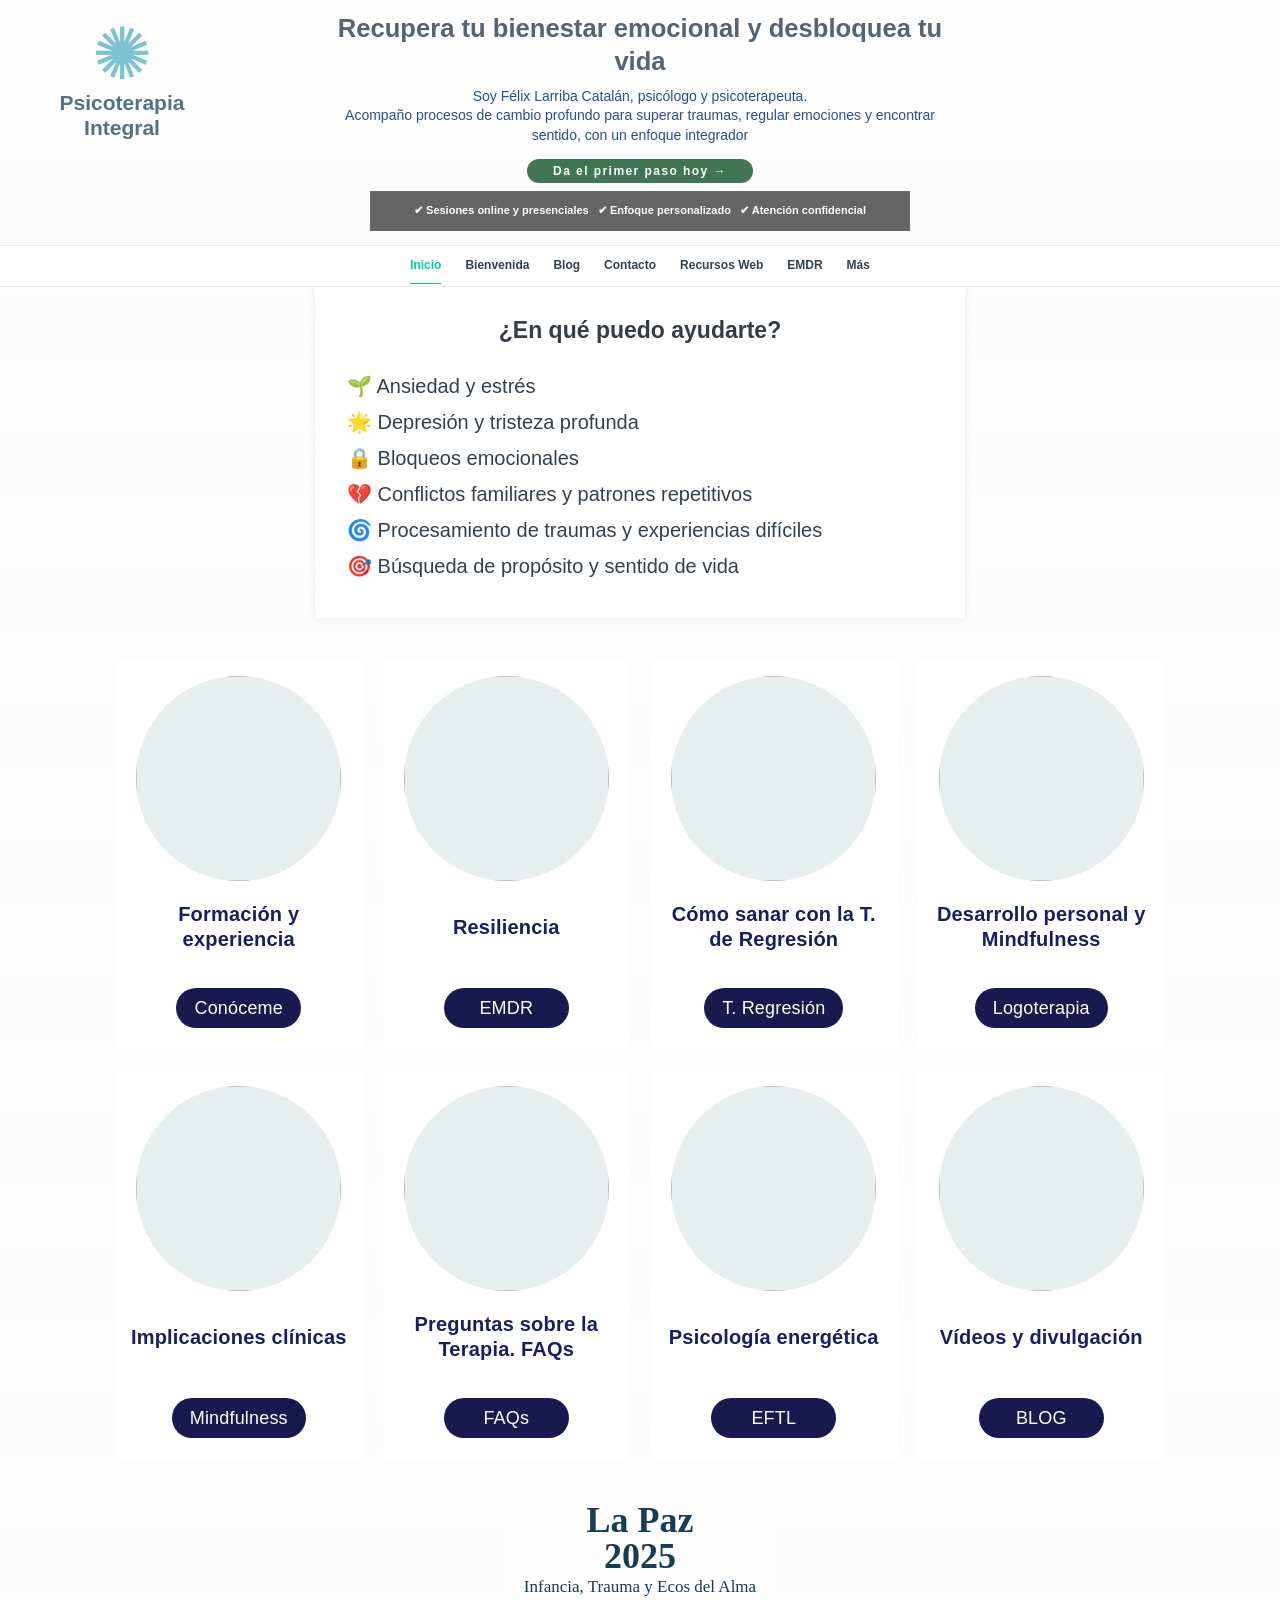
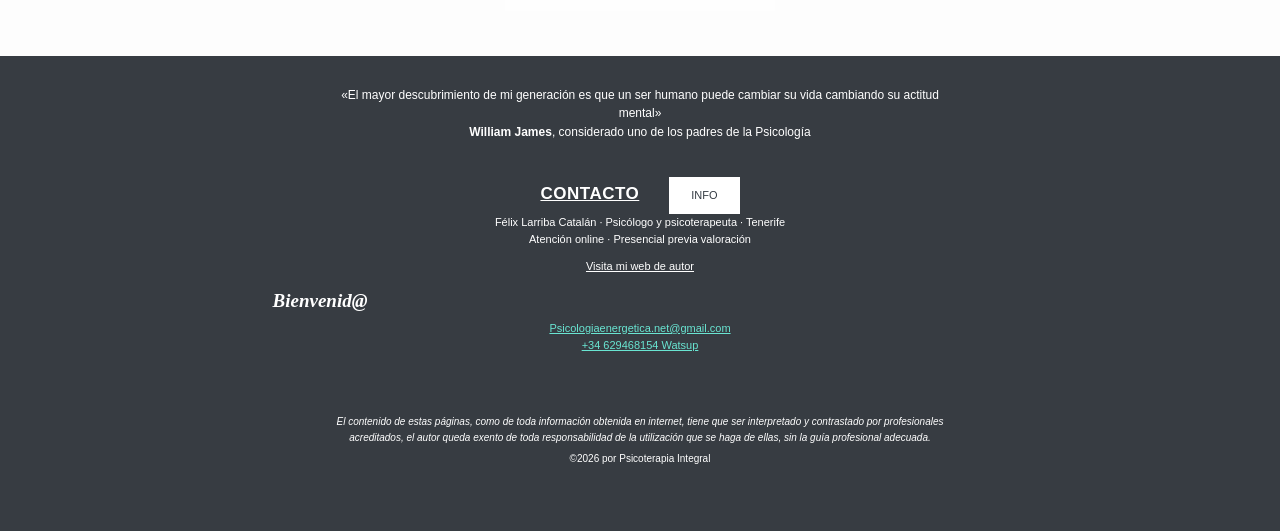
==== index.html @ a9f9cbe7 "Load enlarged help and access-card styles on homepage" ====
<!doctype html>
<html lang="es">
<head><meta charset="utf-8"><meta name="viewport" content="width=device-width,initial-scale=1"><title>Psicoterapia Integral | Félix Larriba Catalán</title><meta name="description" content="Félix Larriba Catalán, psicólogo y psicoterapeuta."><link rel="stylesheet" href="styles.css"><link rel="stylesheet" href="home-fidelity.css"><link rel="stylesheet" href="header-menu-separation.css"><link rel="stylesheet" href="portada-referencia.css"><link rel="stylesheet" href="portada-legibilidad.css"></head>
<body class="home">
<header class="hero" id="inicio"><a class="brand" href="./index.html">Psicoterapia Integral</a><div class="hero-inner"><h1>Recupera tu bienestar emocional y desbloquea tu vida</h1><p>Soy Félix Larriba Catalán, psicólogo y psicoterapeuta.<br>Acompaño procesos de cambio profundo para superar traumas, regular emociones y encontrar sentido, con un enfoque integrador</p><a class="button" href="./contacto.html">Da el primer paso hoy →</a><p class="hero-note">✔ Sesiones online y presenciales &nbsp; ✔ Enfoque personalizado &nbsp; ✔ Atención confidencial</p></div></header>
<div class="header"><button class="menu" aria-expanded="false" aria-controls="navigation" type="button">Menú ☰</button><nav id="navigation" aria-label="Navegación principal"><a href="./index.html">Inicio</a><a href="./bienvenida.html">Bienvenida</a><a href="./blog.html">Blog</a><a href="./contacto.html">Contacto</a><a href="./recursos.html">Recursos Web</a><a href="./emdr.html">EMDR</a><a href="./servicios.html">Más</a></nav></div>
<main><section class="section alternate home-help"><h2>¿En qué puedo ayudarte?</h2><ul class="home-help-grid"><li>🌱 Ansiedad y estrés</li><li>🌟 Depresión y tristeza profunda</li><li>🔒 Bloqueos emocionales</li><li>💔 Conflictos familiares y patrones repetitivos</li><li>🌀 Procesamiento de traumas y experiencias difíciles</li><li>🎯 Búsqueda de propósito y sentido de vida</li></ul></section></main>
<footer class="original-footer"><p class="quote">«El mayor descubrimiento de mi generación es que un ser humano puede cambiar su vida cambiando su actitud mental»<br><strong>William James</strong>, considerado uno de los padres de la Psicología</p><span class="contact-label">CONTACTO</span><a class="info-link" href="./contacto.html">INFO</a><p>Félix Larriba Catalán · Psicólogo y psicoterapeuta · Tenerife<br>Atención online · Presencial previa valoración</p><a class="author-link" href="https://www.felixlarriba.com/">Visita mi web de autor</a><p class="welcome">Bienvenid@</p><p><a href="mailto:Psicologiaenergetica.net@gmail.com">Psicologiaenergetica.net@gmail.com</a><br><a href="tel:+34629468154">+34 629468154 Watsup</a></p><p class="disclaimer">El contenido de estas páginas, como de toda información obtenida en internet, tiene que ser interpretado y contrastado por profesionales acreditados, el autor queda exento de toda responsabilidad de la utilización que se haga de ellas, sin la guía profesional adecuada.</p><p class="copyright">©2026 por Psicoterapia Integral</p></footer><script src="script.js"></script></body></html>
---- styles.css ----
@import url('https://fonts.googleapis.com/css2?family=DM+Sans:wght@400;500;600;700&family=Libre+Baskerville:ital,wght@0,400;0,700;1,400&display=swap');
:root{--ink:#25332f;--muted:#58665e;--accent:#526f5c;--cream:#f4f1e9;--paper:#fcfbf7;--line:#d9ddd3;--deep:#263d32;--serif:'Libre Baskerville',Georgia,serif;--sans:'DM Sans',Arial,sans-serif}*{box-sizing:border-box}html{scroll-behavior:smooth}body{margin:0;background:var(--paper);color:var(--ink);font:16px/1.82 var(--sans);overflow-wrap:break-word}a{color:inherit}a:focus-visible,button:focus-visible{outline:3px solid #ad8b58;outline-offset:4px}.header{display:flex;align-items:center;justify-content:space-between;gap:24px;min-height:100px;padding:20px max(30px,calc((100vw - 1300px)/2));border-bottom:1px solid var(--line);background:rgba(252,251,247,.97);position:relative;z-index:10}.brand{font:24px/1.3 var(--serif);text-decoration:none;white-space:nowrap}.brand:after{content:'FÉLIX LARRIBA CATALÁN';display:block;font:600 9px/1.5 var(--sans);letter-spacing:.2em;color:var(--accent)}nav{display:flex;flex-wrap:wrap;justify-content:flex-end;gap:12px 18px;font:500 12px/1.5 var(--sans)}nav a{text-decoration:none;padding:5px 0;border-bottom:1px solid transparent;transition:color .2s,border-color .2s}nav a:hover,nav a[aria-current=page]{color:var(--accent);border-color:var(--accent)}.menu{display:none}.hero{min-height:570px;display:flex;align-items:center;background:linear-gradient(115deg,#e9e7dd 0%,#f5f2e9 55%,#e6ede4 100%);color:var(--ink);position:relative;overflow:hidden}.hero:before{content:'';position:absolute;right:-12vw;top:-190px;width:min(56vw,800px);aspect-ratio:1;border:1px solid rgba(82,111,92,.16);border-radius:50%;box-shadow:0 0 0 65px rgba(82,111,92,.035),0 0 0 135px rgba(82,111,92,.025);pointer-events:none}.hero-inner{position:relative;width:min(100%,1100px);margin:auto;padding:100px 35px}.hero-inner:before{content:'PSICOLOGÍA · PSICOTERAPIA · DESARROLLO PERSONAL';display:block;margin-bottom:26px;font:700 11px var(--sans);letter-spacing:.15em;color:var(--accent)}.hero h1{max-width:800px;margin:0 0 28px;font:400 clamp(37px,5vw,65px)/1.2 var(--serif);letter-spacing:-.045em}.hero p{max-width:770px;color:var(--muted)}.button{display:inline-block;margin-top:18px;padding:15px 24px;background:var(--deep);color:white;text-decoration:none;font:600 13px/1.5 var(--sans);border-radius:3px;transition:background .2s,transform .2s}.button:hover{background:#446450;transform:translateY(-2px)}.hero-note{font-size:13px}.section{max-width:1100px;margin:auto;padding:90px 30px}.section h2,.page-title{font:400 clamp(31px,4vw,48px)/1.25 var(--serif);letter-spacing:-.04em;color:var(--deep)}.section h3{font:400 27px/1.4 var(--serif)}.section p{max-width:880px}.section li{margin-bottom:12px}.alternate{max-width:none;background:var(--cream);padding-left:max(30px,calc((100vw - 1040px)/2));padding-right:max(30px,calc((100vw - 1040px)/2))}.topics{columns:2;column-gap:55px}.section blockquote{margin:35px 0;padding:25px;border-left:2px solid var(--accent);background:white;font:italic 20px/1.7 var(--serif)}.contact a{color:var(--deep)}footer{padding:42px max(30px,calc((100vw - 1040px)/2));background:var(--deep);color:white;font-size:13px}footer a:hover{text-decoration-thickness:2px}.page{max-width:1050px;margin:auto;padding:65px 30px 100px}.page-intro{font-size:19px;color:var(--muted);max-width:800px}.page img,.reader .inline-image{display:block;max-width:100%;height:auto;object-fit:contain;margin:35px auto}.page .panel{background:var(--cream);padding:28px;margin:30px 0}.page .back{display:inline-block;margin-bottom:30px}.page-links{display:grid;grid-template-columns:repeat(auto-fit,minmax(230px,1fr));gap:18px;margin:30px 0}.page-links a{display:block;padding:25px;border:1px solid var(--line);background:white;text-decoration:none;transition:transform .2s,box-shadow .2s}.page-links a:hover{transform:translateY(-3px);box-shadow:0 12px 30px rgba(37,51,47,.08)}.reader{max-width:850px;margin:auto;padding:55px 25px 90px}.reader h1{font:400 clamp(32px,5vw,52px)/1.2 var(--serif)}.reader .cover{width:100%;height:auto;max-height:none;object-fit:contain}.reader .copy{font-size:17px;line-height:1.85}.reader .copy p{white-space:pre-line}.reader .notice{padding:20px;background:var(--cream)}.interior{max-width:940px;margin:auto;padding:75px 25px 110px}.interior h1{font:400 clamp(35px,5vw,58px)/1.2 var(--serif);letter-spacing:-.035em;color:var(--deep);margin:12px 0 36px}.interior h2{font:400 clamp(26px,3vw,34px)/1.3 var(--serif);color:var(--deep);margin:60px 0 22px;padding-top:16px;border-top:1px solid var(--line)}.interior p{margin:0 0 22px}.interior img{display:block;max-width:100%;height:auto;object-fit:contain;margin:32px auto}.interior ul{padding-left:25px}.interior li{margin:8px 0}.interior .source{border-top:1px solid var(--line);padding-top:25px;font-size:13px;color:var(--muted)}.blog-card{background:white;border:1px solid var(--line);transition:transform .2s,box-shadow .2s}.blog-card:hover{transform:translateY(-4px);box-shadow:0 16px 35px rgba(37,51,47,.09)}.blog-card img{width:100%;height:205px;object-fit:cover}.blog-card-body{padding:22px}.blog-card h2{font-family:var(--serif);font-weight:400}.blog-card a:focus-visible{outline-offset:2px}@media(max-width:1050px){.header{flex-wrap:wrap;padding:20px 28px}.menu{display:block;margin-left:auto;border:1px solid var(--line);border-radius:3px;background:white;color:var(--deep);padding:10px 15px;font:600 13px var(--sans);cursor:pointer}.header nav{display:none;flex-basis:100%;flex-direction:column;align-items:stretch;gap:0;padding:12px 0;border-top:1px solid var(--line)}.header nav.open{display:flex}.header nav a{padding:11px 5px;border-bottom:1px solid var(--line);font-size:14px}.hero{min-height:0}.hero-inner{padding:75px 25px}.section,.page{padding:65px 24px}.alternate{padding-left:24px;padding-right:24px}}@media(max-width:620px){.brand{font-size:19px}.brand:after{font-size:8px}.hero h1{font-size:clamp(34px,9vw,46px)}.hero-inner:before{font-size:9px;line-height:1.7}.topics{columns:1}.interior{padding:48px 22px 75px}.interior h2{margin-top:42px}.blog-grid{grid-template-columns:1fr!important}}@media(prefers-reduced-motion:reduce){html{scroll-behavior:auto}*,*:before,*:after{transition:none!important;animation:none!important}}
---- home-fidelity.css ----
/* Reconstrucción visual de la portada a partir de capturas aportadas por el autor. */
.home{font-family:Arial,sans-serif;background:#f9f9f9;color:#34404c;font-size:14px;line-height:1.5}.home .header{position:relative;z-index:4;min-height:52px;padding:9px max(20px,calc((100vw - 1060px)/2));background:rgba(255,255,255,.94);border-bottom:1px solid #e9e9e9;gap:18px}.home .brand{font:600 14px Arial,sans-serif;color:#425364}.home .brand:after{content:'FÉLIX LARRIBA CATALÁN';font:7px Arial,sans-serif;letter-spacing:.13em;color:#617782}.home .header nav{font:600 11px Arial,sans-serif;gap:7px 15px}.home .header nav a[aria-current=page]{color:#00caa0;border-color:#00caa0}.home .hero{min-height:300px;background:linear-gradient(180deg,rgba(255,255,255,.88),rgba(255,255,255,.55)),#e4e8e8;align-items:flex-start;text-align:center}.home .hero:before{display:none}.home .hero-inner{padding:26px 22px 35px;width:min(100%,660px)}.home .hero-inner:before{display:none}.home .hero h1{font:700 clamp(18px,2vw,26px)/1.3 Arial,sans-serif;letter-spacing:0;margin:0 0 12px;color:#566371}.home .hero p{font:14px/1.4 Arial,sans-serif;color:#27518a;margin:0 auto 14px}.home .hero .button{display:inline-block;background:#407653;color:#fff;border-radius:30px;padding:5px 26px;margin:0 0 8px;font:700 12px Arial,sans-serif;letter-spacing:.12em}.home .hero-note{background:#656565;color:white!important;padding:12px;font-size:11px!important;font-weight:700!important;max-width:540px!important}.home #servicios{max-width:1120px;padding:42px 25px}.home #servicios>h2{text-align:center;font:700 25px/1.3 Arial,sans-serif;letter-spacing:0;color:#526070}.home .home-service-grid{display:grid;grid-template-columns:repeat(2,minmax(0,1fr));gap:22px}.home .home-service-grid article{background:#fff;border:1px solid #e4e4e4;padding:22px}.home .home-help{background:#f4f5f5;padding:45px max(25px,calc((100vw - 1040px)/2))}.home .home-help-grid{list-style:none;padding:0;display:grid;grid-template-columns:repeat(2,minmax(0,1fr));gap:8px 24px}.home .home-about{padding:35px 25px;text-align:center}.home .home-about blockquote{max-width:700px;margin:24px auto;background:none;border:0;font:italic 16px/1.6 Arial,sans-serif}.home .contact{background:#373c42;color:#fff;text-align:center;max-width:none;padding:18px 24px 24px}.home .contact h2{font:700 16px Arial,sans-serif;color:#fff;margin:0 0 10px}.home .contact p{margin:5px auto;font-size:12px}.home .contact a{color:#66e7ce}.home footer{background:#373c42;color:#fff;text-align:center;padding:20px 20px 10px;font:italic 10px/1.6 Arial,sans-serif}.home footer p{max-width:600px;margin:0 auto 7px}.home footer a{color:#fff}.home .original-footer{background:#373c42;color:#fff;text-align:center;padding:30px 20px 60px;font:11px/1.55 Arial,sans-serif}.home .original-footer .quote{font-size:12px;max-width:600px;margin:0 auto 35px}.home .original-footer .contact-label{font-size:17px;font-weight:700;text-decoration:underline;letter-spacing:.03em}.home .original-footer .info-link{display:inline-block;margin-left:30px;padding:10px 22px;background:white;color:#343b43;text-decoration:none}.home .original-footer .author-link{display:block;margin:10px auto;color:#fff}.home .original-footer .welcome{font:italic 700 19px Georgia,serif;margin:15px 0 8px}.home .original-footer a{color:#69e5d2}.home .original-footer .disclaimer{max-width:620px;margin:60px auto 0;font:italic 10px/1.6 Arial,sans-serif}.home .original-footer .copyright{font-size:10px;margin:5px auto}@media(max-width:750px){.home .header{padding:12px 18px}.home .hero-inner{padding:35px 20px}.home .home-service-grid,.home .home-help-grid{grid-template-columns:1fr}.home .original-footer .info-link{margin-left:10px}.home .original-footer{padding-bottom:30px}}
/* Ajuste solicitado: texto del bloque de ayuda a la mitad, sin afectar al menú ni las tarjetas. */
.home .home-help h2{font-size:clamp(12px,1.25vw,24px);line-height:1.35}
.home .home-help-grid li{font-size:7px;line-height:1.5;margin:0}
---- header-menu-separation.css ----
/* Portada: encabezado de presentación independiente y anterior al menú. */
.home .hero{position:relative;min-height:190px;display:flex;align-items:flex-start;overflow:visible}
.home .hero .brand{position:absolute;top:18px;left:clamp(18px,2.5vw,48px);z-index:2;display:block;width:180px;max-width:30%;font:700 21px/1.2 Arial,sans-serif;color:#527281;text-decoration:none;white-space:normal}
.home .hero .brand:before{content:'✺';display:block;font:72px/1 Arial,sans-serif;color:#7cc3cf}
.home .hero .brand:after{content:none}
.home .hero-inner{padding:12px 22px 14px;width:min(100%,660px)}
.home .hero h1{margin-bottom:8px}
.home .hero .hero-note{margin-bottom:0}
.home .header{position:relative;display:flex;justify-content:center;align-items:center;width:100%;max-width:none;min-height:42px;padding:0 20px;background:rgba(255,255,255,.96);border-top:1px solid #e8e8e8;border-bottom:1px solid #e8e8e8}
.home .header nav{display:flex;justify-content:center;align-items:center;flex-wrap:wrap;width:100%;max-width:1500px;margin:auto;gap:3px 24px;font-size:12px}
.home .header nav a{padding:11px 0}
.home .header .brand{display:none}
@media(max-width:1050px){.home .header{justify-content:flex-end;padding:6px 18px}.home .header .menu{display:block;margin-left:auto}.home .header nav{display:none;flex-basis:100%;flex-direction:column;align-items:stretch;gap:0}.home .header nav.open{display:flex}.home .header nav a{padding:10px 5px}}
@media(max-width:620px){.home .hero{min-height:0}.home .hero .brand{top:10px;left:12px;font-size:15px;max-width:108px;width:108px}.home .hero .brand:before{font-size:43.5px}.home .hero .brand:after{content:none}.home .hero-inner{padding:20px 15px 20px 130px}.home .hero h1{font-size:17px}.home .hero p{font-size:11px}.home .hero .hero-note{font-size:9px!important;padding:8px}.home .hero .button{font-size:10px;letter-spacing:0}}
---- portada-referencia.css ----
/* Portada: referencia de las capturas; bloque central ampliado para mejorar su legibilidad. */
.home{background:#f7f8f8}.home .hero{background:linear-gradient(180deg,rgba(255,255,255,.87),rgba(255,255,255,.62)),url('https://images.unsplash.com/photo-1464822759023-fed622ff2c3b?auto=format&fit=crop&w=2000&q=85') center 44%/cover;min-height:190px}.home main{position:relative;isolation:isolate;min-height:1050px;padding:0 0 45px;background:linear-gradient(rgba(255,255,255,.74),rgba(255,255,255,.70)),url('https://images.unsplash.com/photo-1464822759023-fed622ff2c3b?auto=format&fit=crop&w=2000&q=85') center 48%/cover fixed}.home .header{z-index:8}.home .home-help{position:relative;z-index:5;box-sizing:border-box;width:513px;max-width:calc(100% - 24px);margin:0 auto 36px;padding:22px 24px 24px;background:#fff;box-shadow:0 1px 8px #0001;min-height:0}.home main .home-help h2{font-family:Arial,sans-serif!important;font-size:14.4px!important;font-weight:400!important;line-height:1.35!important;letter-spacing:0!important;margin:0 0 14px!important;text-align:center;color:#343d45}.home .home-help-grid{display:block!important;columns:1!important;list-style:none;margin:0;padding:0}.home main .home-help-grid li{font-family:Arial,sans-serif!important;font-size:16.2px!important;font-weight:400!important;line-height:1.4!important;margin:4px 0!important;padding:0;white-space:normal}.home .visual-access{display:grid;grid-template-columns:repeat(4,minmax(0,1fr));gap:18px;width:806px;max-width:calc(100% - 32px);margin:0 auto;position:relative;left:0;z-index:2}.home .visual-card{display:flex;flex-direction:column;align-items:center;box-sizing:border-box;min-width:0;height:338px;padding:13px 9px 20px;background:rgba(255,255,255,.97);color:#171e63;text-align:center;text-decoration:none;transition:box-shadow .2s,transform .2s}.home .visual-card:hover,.home .visual-card:focus-visible{box-shadow:0 4px 15px #0003;transform:translateY(-2px)}.home .visual-card img{display:block;width:171px;height:171px;max-width:100%;border-radius:50%;object-fit:cover;background:#e6eeee}.home .visual-card strong{display:flex;align-items:center;justify-content:center;min-height:65px;margin:9px 0 5px;font:700 16.2px/1.3 Arial,sans-serif;letter-spacing:.04em}.home .visual-card .visual-action{margin-top:auto;border-radius:22px;padding:9px 15px;min-width:113px;background:#18194f;color:white;font:400 16.2px/1 Arial,sans-serif;letter-spacing:.01em}.home .visual-feature{position:absolute;left:calc(50% + 415px);top:690px;z-index:2;width:270px;padding:14px;text-align:center;color:#183d50;text-decoration:none;background:rgba(255,255,255,.45);font:20px Georgia,serif}.home .visual-feature strong{display:block;font:700 36px/1 Georgia,serif}.home .visual-feature span{font-size:17px}.home #servicios{margin-top:40px;background:#fff;max-width:1100px;padding:50px 30px}.home .home-about{background:#fff}.home .home-help::before{content:none}@media(max-width:1450px){.home .visual-feature{position:relative;left:auto;top:auto;display:block;margin:25px auto 0}.home main{min-height:0}}@media(max-width:900px){.home main{background-attachment:scroll}.home .visual-access{width:min(806px,calc(100% - 24px));gap:12px}.home .visual-card{height:300px;padding:10px 6px 15px}.home .visual-card img{width:clamp(70px,17vw,150px);height:clamp(70px,17vw,150px)}.home .visual-card strong{font-size:clamp(11px,1.8vw,16px)}.home .visual-card .visual-action{font-size:clamp(11px,1.8vw,16px);min-width:0}}@media(max-width:550px){.home .home-help{width:calc(100% - 24px);padding:18px 16px;margin-bottom:22px}.home main .home-help h2{font-size:14.4px!important}.home main .home-help-grid li{font-size:14px!important}.home .visual-access{grid-template-columns:repeat(2,minmax(0,1fr));width:min(420px,calc(100% - 24px));gap:12px}.home .visual-card{height:280px;padding:10px 6px 14px}.home .visual-card img{width:min(36vw,145px);height:min(36vw,145px)}.home .visual-card strong{font-size:13px;min-height:52px}.home .visual-card .visual-action{font-size:13px;padding:8px 10px}.home .visual-feature{max-width:calc(100% - 48px)}.home .hero{background-position:center}.home #servicios{margin-top:24px}}
---- portada-legibilidad.css ----
/* Ajuste solicitado: aumentar específicamente «¿En qué puedo ayudarte?» y las ocho tarjetas inferiores. */
.home .home-help{width:650px!important;max-width:calc(100% - 32px)!important;padding:28px 32px 30px!important;margin-bottom:42px!important}
.home main .home-help h2{font-size:23px!important;font-weight:600!important;line-height:1.35!important;margin-bottom:19px!important}
.home main .home-help-grid li{font-size:20px!important;line-height:1.45!important;margin:7px 0!important}
.home .visual-access{width:1050px!important;max-width:calc(100% - 32px)!important;gap:20px!important}
.home .visual-card{height:390px!important;padding:16px 12px 22px!important}
.home .visual-card img{width:205px!important;height:205px!important;max-width:100%!important}
.home .visual-card strong{font-size:20px!important;line-height:1.25!important;min-height:75px!important;letter-spacing:.01em!important}
.home .visual-card .visual-action{font-size:18px!important;padding:11px 18px!important;min-width:125px!important}
.home .visual-feature{left:calc(50% + 545px)!important;top:870px!important}
@media(max-width:1600px){.home .visual-feature{position:relative!important;left:auto!important;top:auto!important;display:block!important;margin:28px auto 0!important}}
@media(max-width:900px){.home .home-help{width:min(650px,calc(100% - 24px))!important}.home .visual-access{grid-template-columns:repeat(2,minmax(0,1fr))!important;width:min(620px,calc(100% - 24px))!important}.home .visual-card{height:370px!important}.home .visual-card img{width:min(33vw,205px)!important;height:min(33vw,205px)!important}}
@media(max-width:550px){.home .home-help{padding:20px 16px!important}.home main .home-help h2{font-size:21px!important}.home main .home-help-grid li{font-size:17px!important}.home .visual-access{gap:10px!important}.home .visual-card{height:290px!important;padding:10px 5px 14px!important}.home .visual-card img{width:min(37vw,145px)!important;height:min(37vw,145px)!important}.home .visual-card strong{font-size:15px!important;min-height:64px!important}.home .visual-card .visual-action{font-size:14px!important;padding:9px 9px!important;min-width:0!important}}
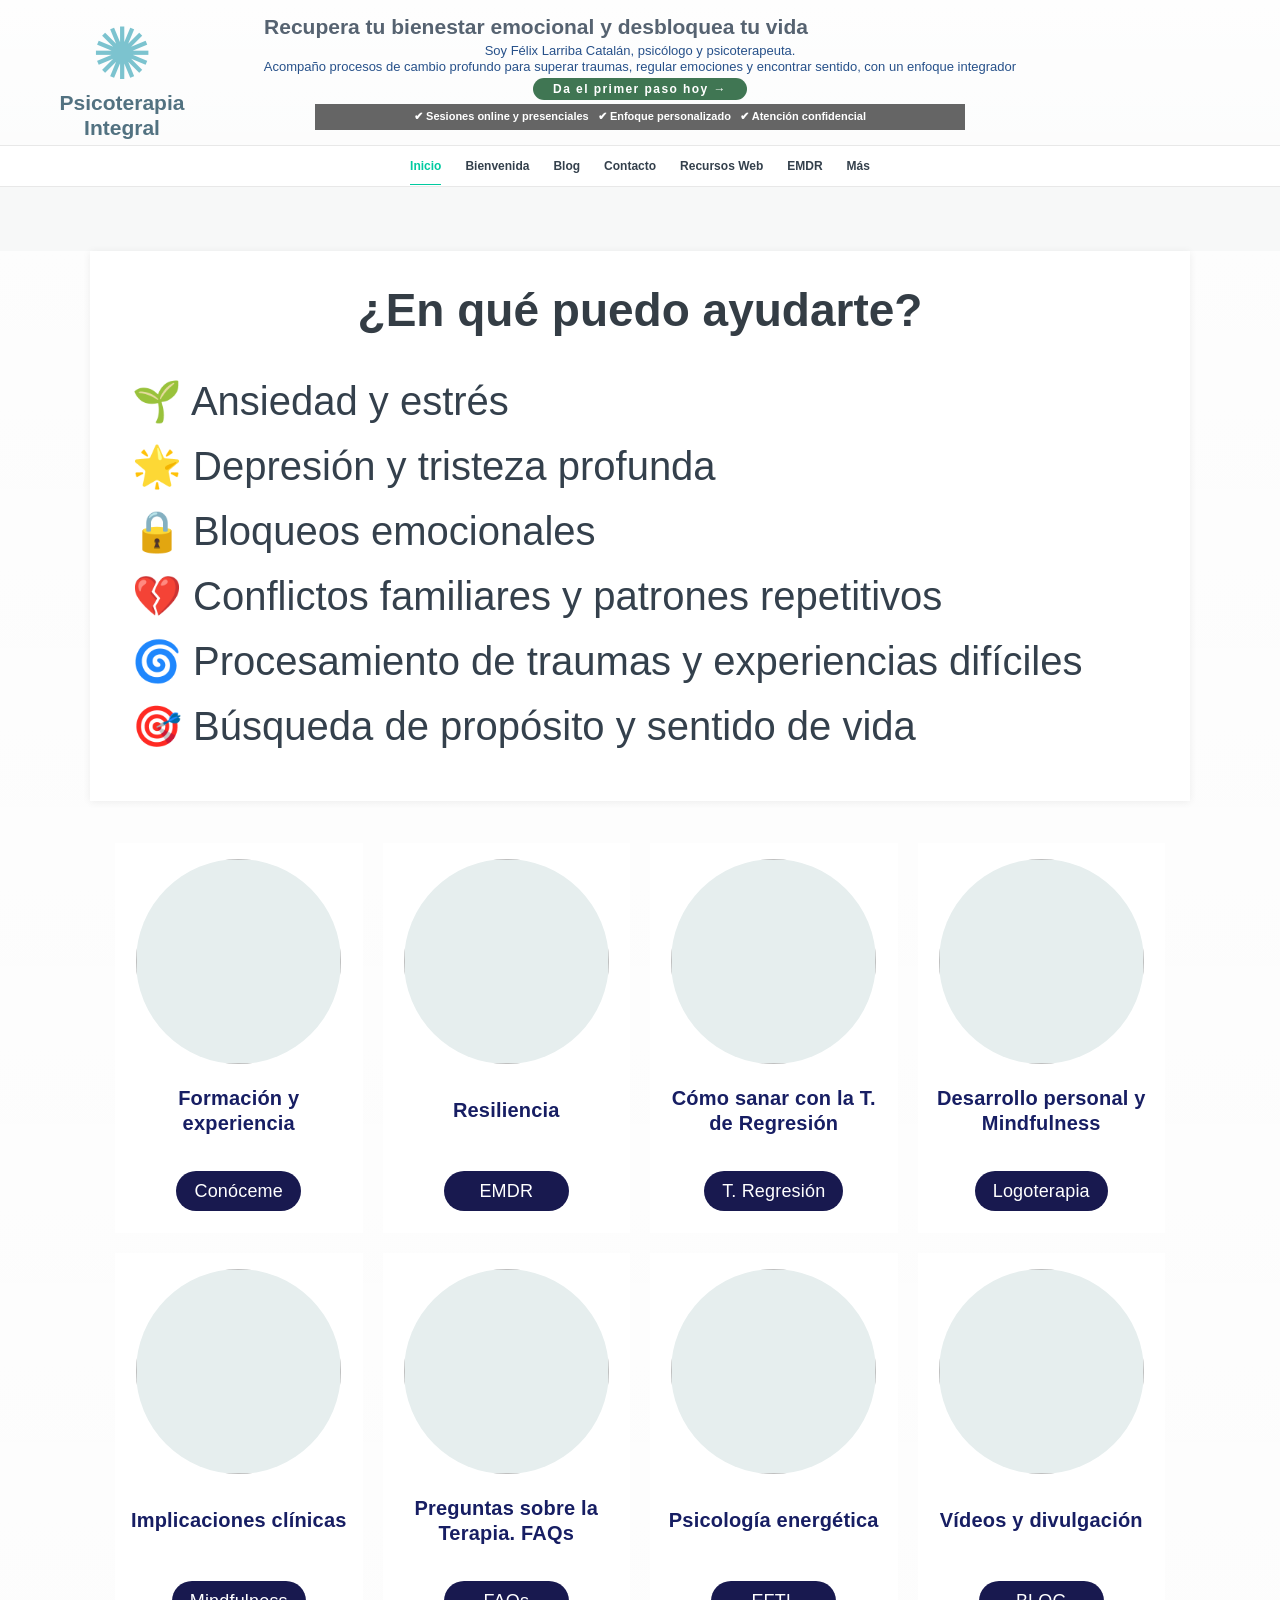
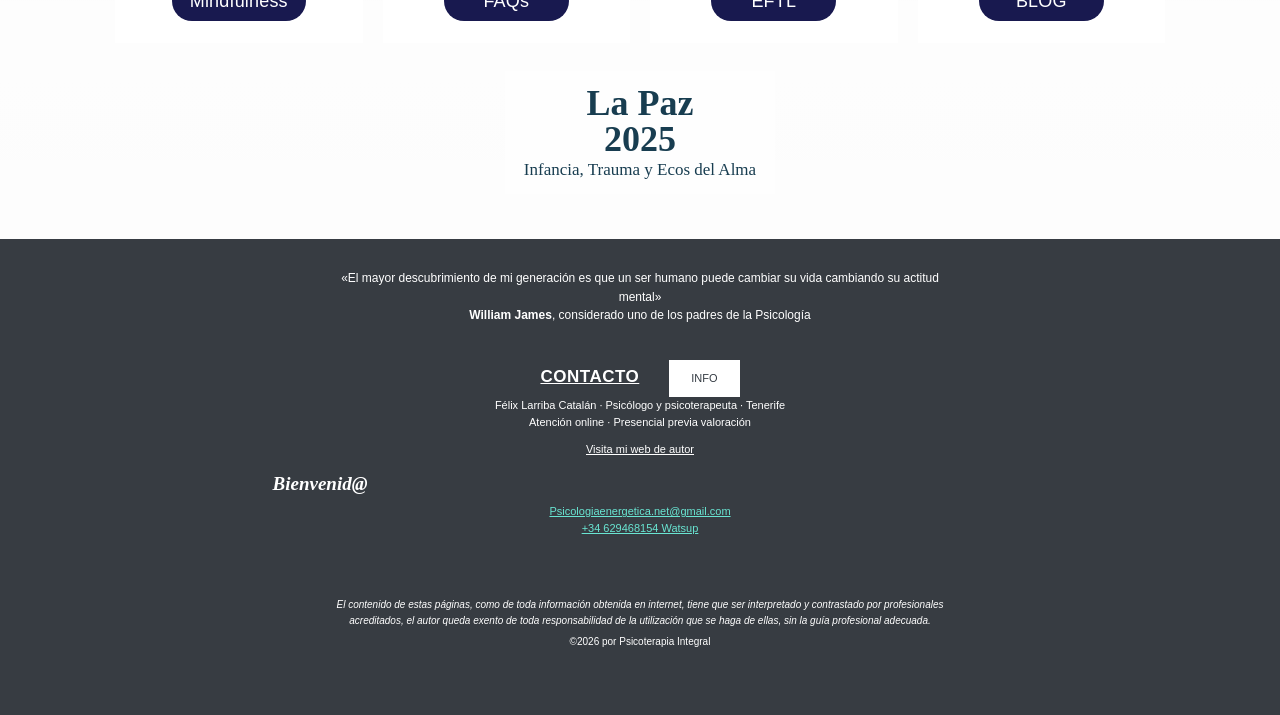
==== commit ca3894b9: "Force fresh homepage typography stylesheet and preserve help panel spacing" ====
--- a/index.html
+++ b/index.html
@@ -1,6 +1,6 @@
 <!doctype html>
 <html lang="es">
-<head><meta charset="utf-8"><meta name="viewport" content="width=device-width,initial-scale=1"><title>Psicoterapia Integral | Félix Larriba Catalán</title><meta name="description" content="Félix Larriba Catalán, psicólogo y psicoterapeuta."><link rel="stylesheet" href="styles.css"><link rel="stylesheet" href="home-fidelity.css"><link rel="stylesheet" href="header-menu-separation.css"><link rel="stylesheet" href="portada-referencia.css"><link rel="stylesheet" href="portada-legibilidad.css"></head>
+<head><meta charset="utf-8"><meta name="viewport" content="width=device-width,initial-scale=1"><title>Psicoterapia Integral | Félix Larriba Catalán</title><meta name="description" content="Félix Larriba Catalán, psicólogo y psicoterapeuta."><link rel="stylesheet" href="styles.css"><link rel="stylesheet" href="home-fidelity.css"><link rel="stylesheet" href="header-menu-separation.css"><link rel="stylesheet" href="portada-referencia.css"><link rel="stylesheet" href="portada-legibilidad.css?v=b70a9fbfae977d96"></head>
 <body class="home">
 <header class="hero" id="inicio"><a class="brand" href="./index.html">Psicoterapia Integral</a><div class="hero-inner"><h1>Recupera tu bienestar emocional y desbloquea tu vida</h1><p>Soy Félix Larriba Catalán, psicólogo y psicoterapeuta.<br>Acompaño procesos de cambio profundo para superar traumas, regular emociones y encontrar sentido, con un enfoque integrador</p><a class="button" href="./contacto.html">Da el primer paso hoy →</a><p class="hero-note">✔ Sesiones online y presenciales &nbsp; ✔ Enfoque personalizado &nbsp; ✔ Atención confidencial</p></div></header>
 <div class="header"><button class="menu" aria-expanded="false" aria-controls="navigation" type="button">Menú ☰</button><nav id="navigation" aria-label="Navegación principal"><a href="./index.html">Inicio</a><a href="./bienvenida.html">Bienvenida</a><a href="./blog.html">Blog</a><a href="./contacto.html">Contacto</a><a href="./recursos.html">Recursos Web</a><a href="./emdr.html">EMDR</a><a href="./servicios.html">Más</a></nav></div>
--- a/header-menu-separation.css
+++ b/header-menu-separation.css
@@ -12,3 +12,7 @@
 .home .header .brand{display:none}
 @media(max-width:1050px){.home .header{justify-content:flex-end;padding:6px 18px}.home .header .menu{display:block;margin-left:auto}.home .header nav{display:none;flex-basis:100%;flex-direction:column;align-items:stretch;gap:0}.home .header nav.open{display:flex}.home .header nav a{padding:10px 5px}}
 @media(max-width:620px){.home .hero{min-height:0}.home .hero .brand{top:10px;left:12px;font-size:15px;max-width:108px;width:108px}.home .hero .brand:before{font-size:43.5px}.home .hero .brand:after{content:none}.home .hero-inner{padding:20px 15px 20px 130px}.home .hero h1{font-size:17px}.home .hero p{font-size:11px}.home .hero .hero-note{font-size:9px!important;padding:8px}.home .hero .button{font-size:10px;letter-spacing:0}}
+/* Compactación final: la presentación ocupa dos líneas en escritorio, sin agrandar el encabezado. */
+@media(min-width:1051px){.home .hero{min-height:145px!important}.home .hero-inner{box-sizing:border-box;width:min(100%,1040px)!important;max-width:1040px!important;padding:5px 16px 6px!important}.home .hero h1{font-size:21px!important;line-height:1.2!important;margin:0 0 3px!important}.home .hero-inner>p:not(.hero-note){font-size:13px!important;line-height:1.22!important;margin:0 auto 4px!important;max-width:none!important}.home .hero .button{padding:4px 20px!important;margin:0 0 4px!important}.home .hero .hero-note{padding:6px 10px!important;margin:0 auto!important;line-height:1.2!important;max-width:650px!important}}
+@media(min-width:621px) and (max-width:1050px){.home .hero{min-height:155px!important}.home .hero-inner{box-sizing:border-box;width:calc(100% - 200px)!important;max-width:850px!important;padding:7px 10px!important;margin-left:190px}.home .hero h1{font-size:clamp(16px,2vw,21px)!important;line-height:1.2!important;margin-bottom:4px!important}.home .hero-inner>p:not(.hero-note){font-size:12px!important;line-height:1.25!important;margin-bottom:5px!important}.home .hero .hero-note{padding:6px!important;margin-bottom:0!important}}
+@media(max-width:620px){.home .hero-inner{padding:9px 9px 9px 130px!important}.home .hero h1{font-size:15px!important;line-height:1.2!important;margin-bottom:4px!important}.home .hero-inner>p:not(.hero-note){font-size:11px!important;line-height:1.25!important;margin-bottom:5px!important}.home .hero .button{padding:4px 8px!important;margin-bottom:4px!important}.home .hero .hero-note{padding:5px!important;line-height:1.25!important;margin-bottom:0!important}}
--- a/portada-legibilidad.css
+++ b/portada-legibilidad.css
@@ -1,7 +1,7 @@
-/* Ajuste solicitado: aumentar específicamente «¿En qué puedo ayudarte?» y las ocho tarjetas inferiores. */
-.home .home-help{width:650px!important;max-width:calc(100% - 32px)!important;padding:28px 32px 30px!important;margin-bottom:42px!important}
-.home main .home-help h2{font-size:23px!important;font-weight:600!important;line-height:1.35!important;margin-bottom:19px!important}
-.home main .home-help-grid li{font-size:20px!important;line-height:1.45!important;margin:7px 0!important}
+/* Legibilidad de portada: medidas explícitas y espacio entre navegación y panel. */
+.home main .home-help{box-sizing:border-box;width:1100px!important;max-width:calc(100% - 32px)!important;padding:32px 42px 36px!important;margin:64px auto 42px!important}
+.home main .home-help h2{font-size:46px!important;font-weight:600!important;line-height:1.2!important;margin:0 0 24px!important}
+.home main .home-help-grid li{font-size:40px!important;font-weight:400!important;line-height:1.3!important;margin:13px 0!important;overflow-wrap:break-word}
 .home .visual-access{width:1050px!important;max-width:calc(100% - 32px)!important;gap:20px!important}
 .home .visual-card{height:390px!important;padding:16px 12px 22px!important}
 .home .visual-card img{width:205px!important;height:205px!important;max-width:100%!important}
@@ -9,5 +9,5 @@
 .home .visual-card .visual-action{font-size:18px!important;padding:11px 18px!important;min-width:125px!important}
 .home .visual-feature{left:calc(50% + 545px)!important;top:870px!important}
 @media(max-width:1600px){.home .visual-feature{position:relative!important;left:auto!important;top:auto!important;display:block!important;margin:28px auto 0!important}}
-@media(max-width:900px){.home .home-help{width:min(650px,calc(100% - 24px))!important}.home .visual-access{grid-template-columns:repeat(2,minmax(0,1fr))!important;width:min(620px,calc(100% - 24px))!important}.home .visual-card{height:370px!important}.home .visual-card img{width:min(33vw,205px)!important;height:min(33vw,205px)!important}}
-@media(max-width:550px){.home .home-help{padding:20px 16px!important}.home main .home-help h2{font-size:21px!important}.home main .home-help-grid li{font-size:17px!important}.home .visual-access{gap:10px!important}.home .visual-card{height:290px!important;padding:10px 5px 14px!important}.home .visual-card img{width:min(37vw,145px)!important;height:min(37vw,145px)!important}.home .visual-card strong{font-size:15px!important;min-height:64px!important}.home .visual-card .visual-action{font-size:14px!important;padding:9px 9px!important;min-width:0!important}}
+@media(max-width:900px){.home main .home-help{width:calc(100% - 24px)!important;padding:26px 28px!important;margin-top:44px!important}.home main .home-help h2{font-size:42px!important}.home main .home-help-grid li{font-size:34px!important}.home .visual-access{grid-template-columns:repeat(2,minmax(0,1fr))!important;width:min(620px,calc(100% - 24px))!important}.home .visual-card{height:370px!important}.home .visual-card img{width:min(33vw,205px)!important;height:min(33vw,205px)!important}}
+@media(max-width:550px){.home main .home-help{padding:20px 16px!important;margin-top:32px!important}.home main .home-help h2{font-size:42px!important}.home main .home-help-grid li{font-size:34px!important;line-height:1.25!important;margin:12px 0!important}.home .visual-access{gap:10px!important}.home .visual-card{height:290px!important;padding:10px 5px 14px!important}.home .visual-card img{width:min(37vw,145px)!important;height:min(37vw,145px)!important}.home .visual-card strong{font-size:15px!important;min-height:64px!important}.home .visual-card .visual-action{font-size:14px!important;padding:9px 9px!important;min-width:0!important}}
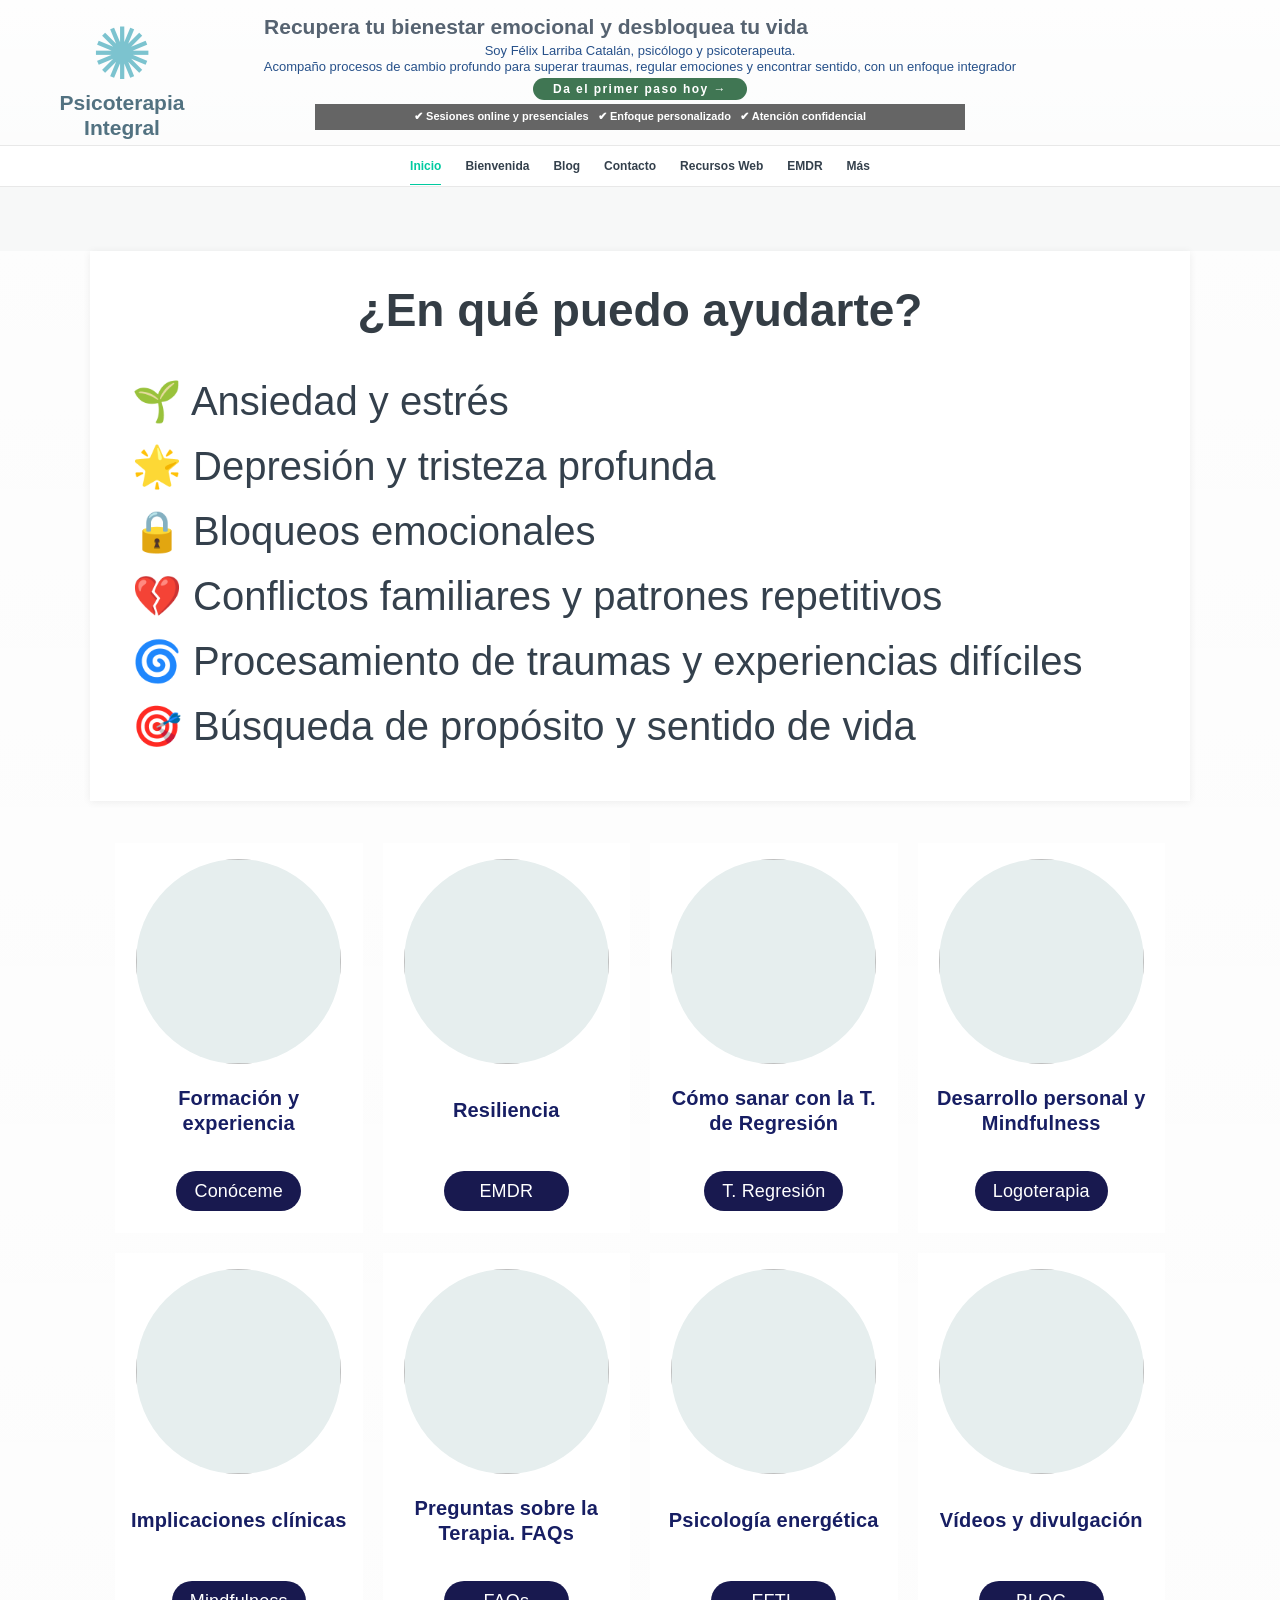
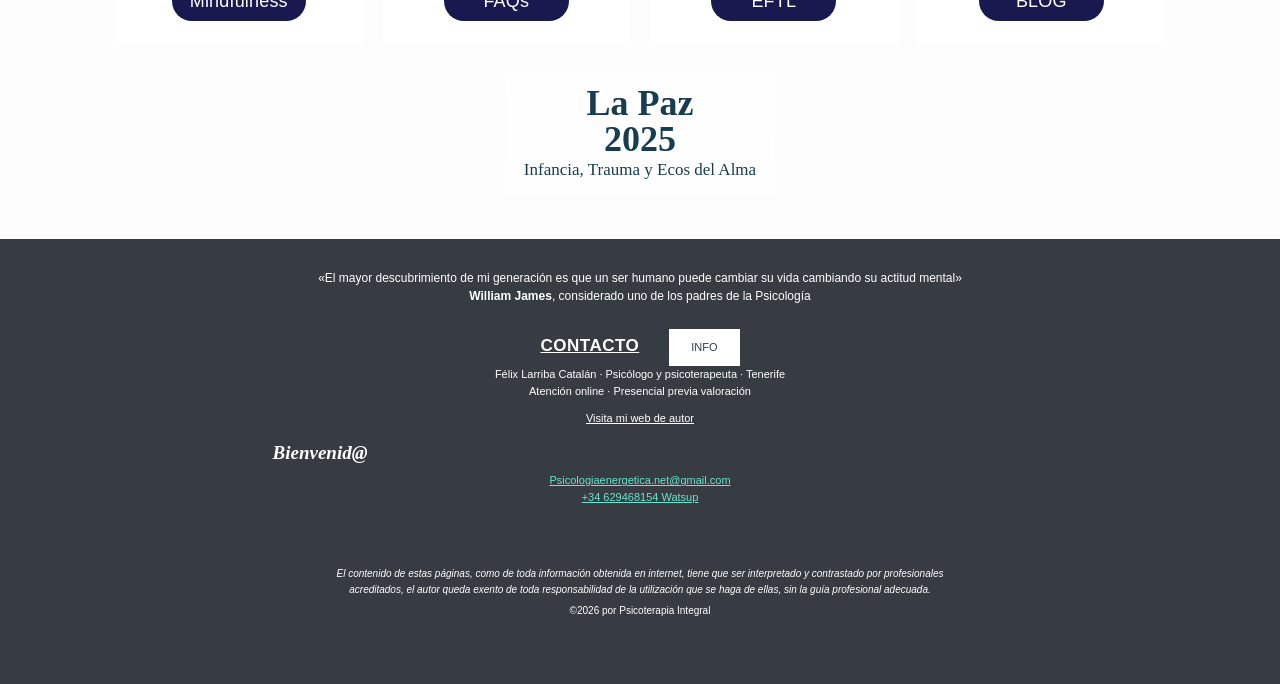
==== commit 9603c5a7: "Load updated footer quote layout without stale stylesheet cache" ====
--- a/index.html
+++ b/index.html
@@ -1,6 +1,6 @@
 <!doctype html>
 <html lang="es">
-<head><meta charset="utf-8"><meta name="viewport" content="width=device-width,initial-scale=1"><title>Psicoterapia Integral | Félix Larriba Catalán</title><meta name="description" content="Félix Larriba Catalán, psicólogo y psicoterapeuta."><link rel="stylesheet" href="styles.css"><link rel="stylesheet" href="home-fidelity.css"><link rel="stylesheet" href="header-menu-separation.css"><link rel="stylesheet" href="portada-referencia.css"><link rel="stylesheet" href="portada-legibilidad.css?v=b70a9fbfae977d96"></head>
+<head><meta charset="utf-8"><meta name="viewport" content="width=device-width,initial-scale=1"><title>Psicoterapia Integral | Félix Larriba Catalán</title><meta name="description" content="Félix Larriba Catalán, psicólogo y psicoterapeuta."><link rel="stylesheet" href="styles.css"><link rel="stylesheet" href="home-fidelity.css"><link rel="stylesheet" href="header-menu-separation.css"><link rel="stylesheet" href="portada-referencia.css"><link rel="stylesheet" href="portada-legibilidad.css?v=75ffd8cdf8c8a819"></head>
 <body class="home">
 <header class="hero" id="inicio"><a class="brand" href="./index.html">Psicoterapia Integral</a><div class="hero-inner"><h1>Recupera tu bienestar emocional y desbloquea tu vida</h1><p>Soy Félix Larriba Catalán, psicólogo y psicoterapeuta.<br>Acompaño procesos de cambio profundo para superar traumas, regular emociones y encontrar sentido, con un enfoque integrador</p><a class="button" href="./contacto.html">Da el primer paso hoy →</a><p class="hero-note">✔ Sesiones online y presenciales &nbsp; ✔ Enfoque personalizado &nbsp; ✔ Atención confidencial</p></div></header>
 <div class="header"><button class="menu" aria-expanded="false" aria-controls="navigation" type="button">Menú ☰</button><nav id="navigation" aria-label="Navegación principal"><a href="./index.html">Inicio</a><a href="./bienvenida.html">Bienvenida</a><a href="./blog.html">Blog</a><a href="./contacto.html">Contacto</a><a href="./recursos.html">Recursos Web</a><a href="./emdr.html">EMDR</a><a href="./servicios.html">Más</a></nav></div>
--- a/portada-legibilidad.css
+++ b/portada-legibilidad.css
@@ -8,6 +8,9 @@
 .home .visual-card strong{font-size:20px!important;line-height:1.25!important;min-height:75px!important;letter-spacing:.01em!important}
 .home .visual-card .visual-action{font-size:18px!important;padding:11px 18px!important;min-width:125px!important}
 .home .visual-feature{left:calc(50% + 545px)!important;top:870px!important}
+/* La cita y la atribución ocupan una línea cada una en pantallas amplias. */
+.home .original-footer .quote{width:100%!important;max-width:1200px!important;margin:0 auto 24px!important;font-size:12px!important;line-height:1.5!important}
+@media(min-width:1100px){.home .original-footer .quote{white-space:nowrap}}
 @media(max-width:1600px){.home .visual-feature{position:relative!important;left:auto!important;top:auto!important;display:block!important;margin:28px auto 0!important}}
 @media(max-width:900px){.home main .home-help{width:calc(100% - 24px)!important;padding:26px 28px!important;margin-top:44px!important}.home main .home-help h2{font-size:42px!important}.home main .home-help-grid li{font-size:34px!important}.home .visual-access{grid-template-columns:repeat(2,minmax(0,1fr))!important;width:min(620px,calc(100% - 24px))!important}.home .visual-card{height:370px!important}.home .visual-card img{width:min(33vw,205px)!important;height:min(33vw,205px)!important}}
 @media(max-width:550px){.home main .home-help{padding:20px 16px!important;margin-top:32px!important}.home main .home-help h2{font-size:42px!important}.home main .home-help-grid li{font-size:34px!important;line-height:1.25!important;margin:12px 0!important}.home .visual-access{gap:10px!important}.home .visual-card{height:290px!important;padding:10px 5px 14px!important}.home .visual-card img{width:min(37vw,145px)!important;height:min(37vw,145px)!important}.home .visual-card strong{font-size:15px!important;min-height:64px!important}.home .visual-card .visual-action{font-size:14px!important;padding:9px 9px!important;min-width:0!important}}
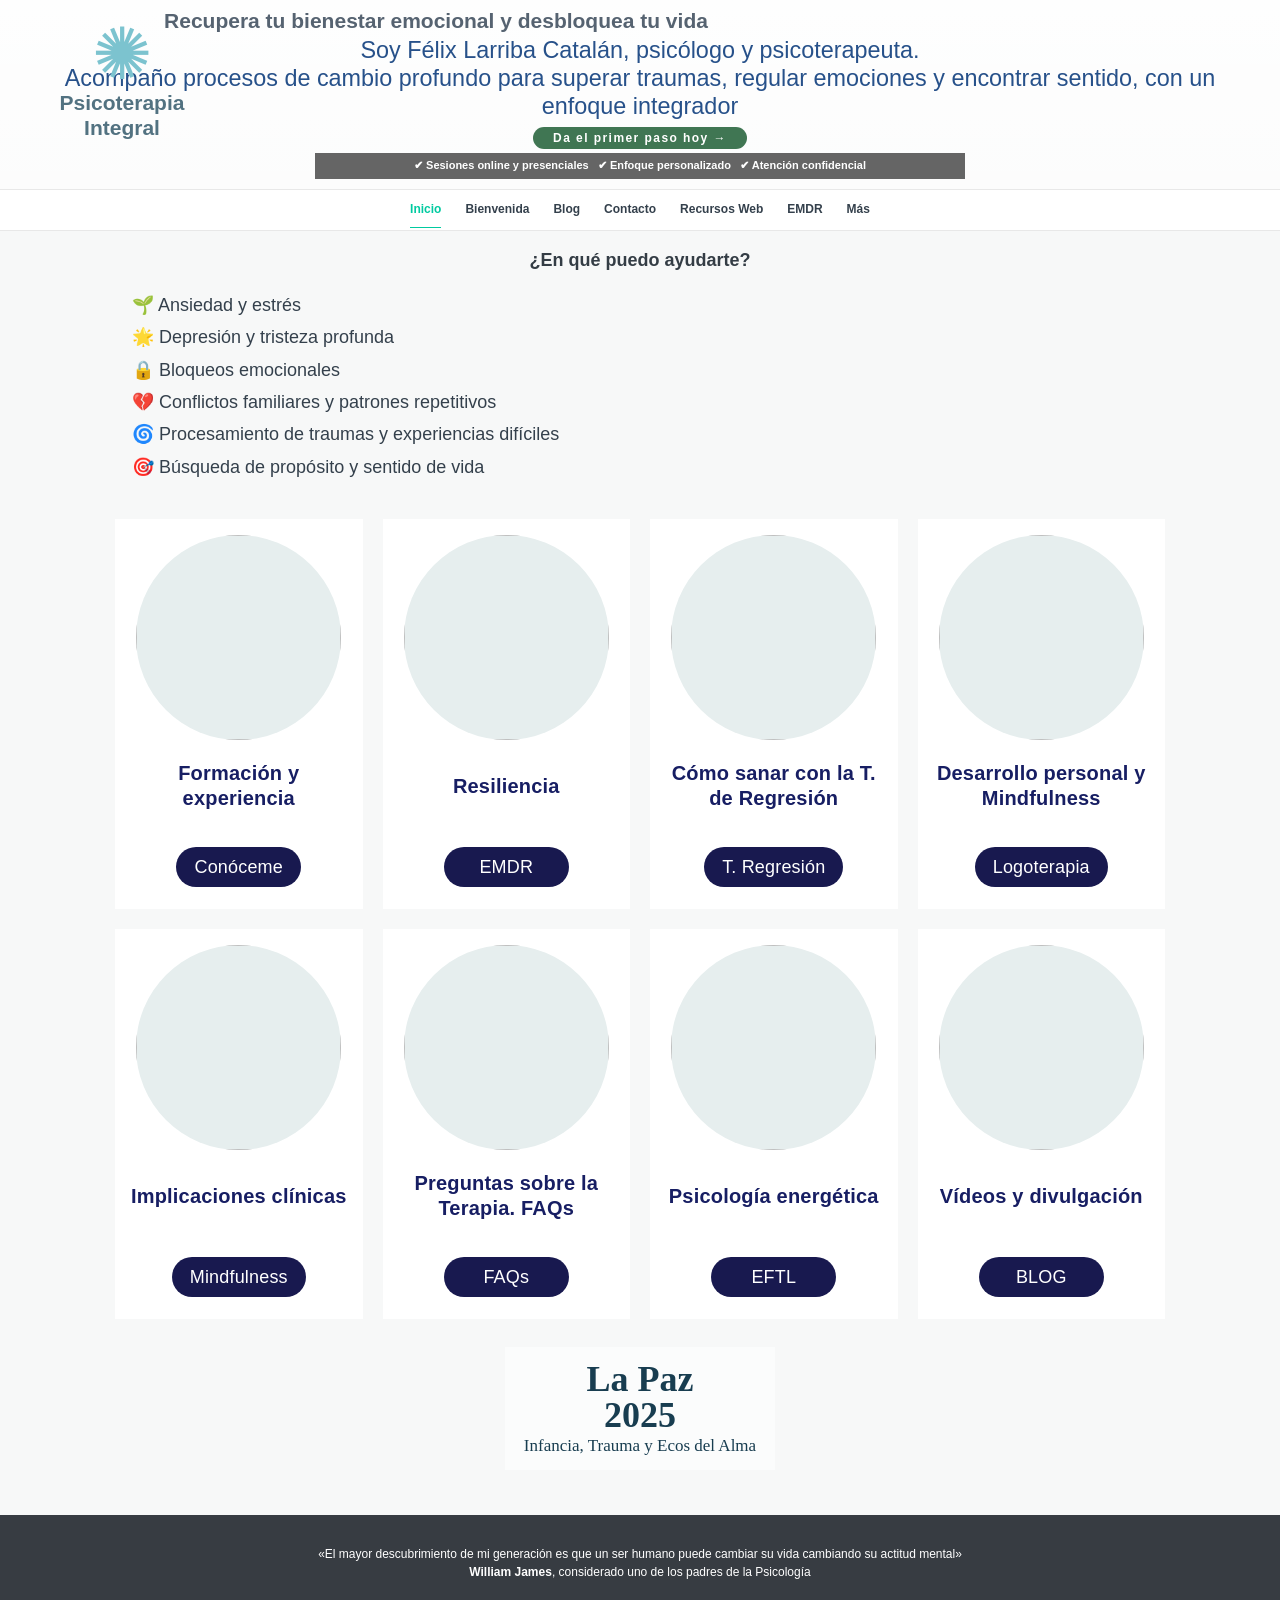
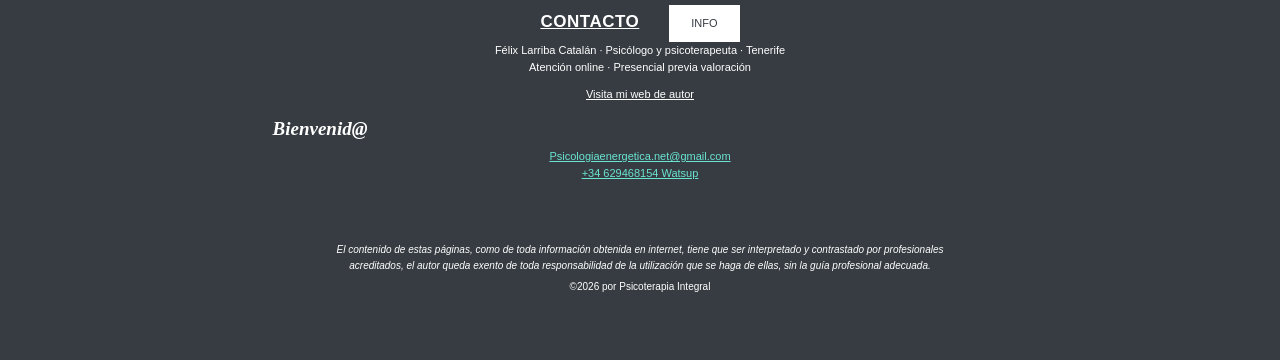
==== commit 381b26c8: "Load updated homepage spacing and heading styles without stale CSS cache" ====
--- a/index.html
+++ b/index.html
@@ -1,6 +1,6 @@
 <!doctype html>
 <html lang="es">
-<head><meta charset="utf-8"><meta name="viewport" content="width=device-width,initial-scale=1"><title>Psicoterapia Integral | Félix Larriba Catalán</title><meta name="description" content="Félix Larriba Catalán, psicólogo y psicoterapeuta."><link rel="stylesheet" href="styles.css"><link rel="stylesheet" href="home-fidelity.css"><link rel="stylesheet" href="header-menu-separation.css"><link rel="stylesheet" href="portada-referencia.css"><link rel="stylesheet" href="portada-legibilidad.css?v=75ffd8cdf8c8a819"></head>
+<head><meta charset="utf-8"><meta name="viewport" content="width=device-width,initial-scale=1"><title>Psicoterapia Integral | Félix Larriba Catalán</title><meta name="description" content="Félix Larriba Catalán, psicólogo y psicoterapeuta."><link rel="stylesheet" href="styles.css"><link rel="stylesheet" href="home-fidelity.css"><link rel="stylesheet" href="header-menu-separation.css"><link rel="stylesheet" href="portada-referencia.css"><link rel="stylesheet" href="portada-legibilidad.css?v=a0c29294bd2d2f3e"></head>
 <body class="home">
 <header class="hero" id="inicio"><a class="brand" href="./index.html">Psicoterapia Integral</a><div class="hero-inner"><h1>Recupera tu bienestar emocional y desbloquea tu vida</h1><p>Soy Félix Larriba Catalán, psicólogo y psicoterapeuta.<br>Acompaño procesos de cambio profundo para superar traumas, regular emociones y encontrar sentido, con un enfoque integrador</p><a class="button" href="./contacto.html">Da el primer paso hoy →</a><p class="hero-note">✔ Sesiones online y presenciales &nbsp; ✔ Enfoque personalizado &nbsp; ✔ Atención confidencial</p></div></header>
 <div class="header"><button class="menu" aria-expanded="false" aria-controls="navigation" type="button">Menú ☰</button><nav id="navigation" aria-label="Navegación principal"><a href="./index.html">Inicio</a><a href="./bienvenida.html">Bienvenida</a><a href="./blog.html">Blog</a><a href="./contacto.html">Contacto</a><a href="./recursos.html">Recursos Web</a><a href="./emdr.html">EMDR</a><a href="./servicios.html">Más</a></nav></div>
--- a/header-menu-separation.css
+++ b/header-menu-separation.css
@@ -12,7 +12,7 @@
 .home .header .brand{display:none}
 @media(max-width:1050px){.home .header{justify-content:flex-end;padding:6px 18px}.home .header .menu{display:block;margin-left:auto}.home .header nav{display:none;flex-basis:100%;flex-direction:column;align-items:stretch;gap:0}.home .header nav.open{display:flex}.home .header nav a{padding:10px 5px}}
 @media(max-width:620px){.home .hero{min-height:0}.home .hero .brand{top:10px;left:12px;font-size:15px;max-width:108px;width:108px}.home .hero .brand:before{font-size:43.5px}.home .hero .brand:after{content:none}.home .hero-inner{padding:20px 15px 20px 130px}.home .hero h1{font-size:17px}.home .hero p{font-size:11px}.home .hero .hero-note{font-size:9px!important;padding:8px}.home .hero .button{font-size:10px;letter-spacing:0}}
-/* Compactación final: la presentación ocupa dos líneas en escritorio, sin agrandar el encabezado. */
-@media(min-width:1051px){.home .hero{min-height:145px!important}.home .hero-inner{box-sizing:border-box;width:min(100%,1040px)!important;max-width:1040px!important;padding:5px 16px 6px!important}.home .hero h1{font-size:21px!important;line-height:1.2!important;margin:0 0 3px!important}.home .hero-inner>p:not(.hero-note){font-size:13px!important;line-height:1.22!important;margin:0 auto 4px!important;max-width:none!important}.home .hero .button{padding:4px 20px!important;margin:0 0 4px!important}.home .hero .hero-note{padding:6px 10px!important;margin:0 auto!important;line-height:1.2!important;max-width:650px!important}}
-@media(min-width:621px) and (max-width:1050px){.home .hero{min-height:155px!important}.home .hero-inner{box-sizing:border-box;width:calc(100% - 200px)!important;max-width:850px!important;padding:7px 10px!important;margin-left:190px}.home .hero h1{font-size:clamp(16px,2vw,21px)!important;line-height:1.2!important;margin-bottom:4px!important}.home .hero-inner>p:not(.hero-note){font-size:12px!important;line-height:1.25!important;margin-bottom:5px!important}.home .hero .hero-note{padding:6px!important;margin-bottom:0!important}}
-@media(max-width:620px){.home .hero-inner{padding:9px 9px 9px 130px!important}.home .hero h1{font-size:15px!important;line-height:1.2!important;margin-bottom:4px!important}.home .hero-inner>p:not(.hero-note){font-size:11px!important;line-height:1.25!important;margin-bottom:5px!important}.home .hero .button{padding:4px 8px!important;margin-bottom:4px!important}.home .hero .hero-note{padding:5px!important;line-height:1.25!important;margin-bottom:0!important}}
+/* Encabezado compacto; texto introductorio ampliado un 80 % en cada formato. */
+@media(min-width:1051px){.home .hero{min-height:145px!important}.home .hero-inner{box-sizing:border-box;width:min(100%,1240px)!important;max-width:1240px!important;padding:8px 16px 10px!important}.home .hero h1{font-size:21px!important;line-height:1.2!important;margin:0 0 3px!important}.home .hero-inner>p:not(.hero-note){font-size:23.4px!important;line-height:1.2!important;margin:0 auto 7px!important;max-width:none!important}.home .hero .button{padding:4px 20px!important;margin:0 0 4px!important}.home .hero .hero-note{padding:6px 10px!important;margin:0 auto!important;line-height:1.2!important;max-width:650px!important}}
+@media(min-width:621px) and (max-width:1050px){.home .hero{min-height:155px!important}.home .hero-inner{box-sizing:border-box;width:calc(100% - 200px)!important;max-width:850px!important;padding:7px 10px!important;margin-left:190px}.home .hero h1{font-size:clamp(16px,2vw,21px)!important;line-height:1.2!important;margin-bottom:4px!important}.home .hero-inner>p:not(.hero-note){font-size:21.6px!important;line-height:1.25!important;margin-bottom:5px!important}.home .hero .hero-note{padding:6px!important;margin-bottom:0!important}}
+@media(max-width:620px){.home .hero-inner{padding:9px 9px 9px 130px!important}.home .hero h1{font-size:15px!important;line-height:1.2!important;margin-bottom:4px!important}.home .hero-inner>p:not(.hero-note){font-size:19.8px!important;line-height:1.25!important;margin-bottom:5px!important}.home .hero .button{padding:4px 8px!important;margin-bottom:4px!important}.home .hero .hero-note{padding:5px!important;line-height:1.25!important;margin-bottom:0!important}}
--- a/portada-legibilidad.css
+++ b/portada-legibilidad.css
@@ -1,16 +1,16 @@
-/* Legibilidad de portada: medidas explícitas y espacio entre navegación y panel. */
-.home main .home-help{box-sizing:border-box;width:1100px!important;max-width:calc(100% - 32px)!important;padding:32px 42px 36px!important;margin:64px auto 42px!important}
-.home main .home-help h2{font-size:46px!important;font-weight:600!important;line-height:1.2!important;margin:0 0 24px!important}
-.home main .home-help-grid li{font-size:40px!important;font-weight:400!important;line-height:1.3!important;margin:13px 0!important;overflow-wrap:break-word}
+/* Portada: sección de ayuda sin cajetín ni separador, integrada en el fondo general. */
+.home main{background:transparent!important;padding-top:0!important}
+.home main .home-help{box-sizing:border-box;width:1100px!important;max-width:calc(100% - 32px)!important;padding:18px 42px 0!important;margin:0 auto 32px!important;background:transparent!important;border:0!important;box-shadow:none!important;border-radius:0!important}
+.home main .home-help h2{font-size:18px!important;font-weight:600!important;line-height:1.25!important;margin:0 0 14px!important}
+.home main .home-help-grid li{font-size:18px!important;font-weight:400!important;line-height:1.35!important;margin:8px 0!important;overflow-wrap:break-word}
 .home .visual-access{width:1050px!important;max-width:calc(100% - 32px)!important;gap:20px!important}
 .home .visual-card{height:390px!important;padding:16px 12px 22px!important}
 .home .visual-card img{width:205px!important;height:205px!important;max-width:100%!important}
 .home .visual-card strong{font-size:20px!important;line-height:1.25!important;min-height:75px!important;letter-spacing:.01em!important}
 .home .visual-card .visual-action{font-size:18px!important;padding:11px 18px!important;min-width:125px!important}
 .home .visual-feature{left:calc(50% + 545px)!important;top:870px!important}
-/* La cita y la atribución ocupan una línea cada una en pantallas amplias. */
 .home .original-footer .quote{width:100%!important;max-width:1200px!important;margin:0 auto 24px!important;font-size:12px!important;line-height:1.5!important}
 @media(min-width:1100px){.home .original-footer .quote{white-space:nowrap}}
 @media(max-width:1600px){.home .visual-feature{position:relative!important;left:auto!important;top:auto!important;display:block!important;margin:28px auto 0!important}}
-@media(max-width:900px){.home main .home-help{width:calc(100% - 24px)!important;padding:26px 28px!important;margin-top:44px!important}.home main .home-help h2{font-size:42px!important}.home main .home-help-grid li{font-size:34px!important}.home .visual-access{grid-template-columns:repeat(2,minmax(0,1fr))!important;width:min(620px,calc(100% - 24px))!important}.home .visual-card{height:370px!important}.home .visual-card img{width:min(33vw,205px)!important;height:min(33vw,205px)!important}}
-@media(max-width:550px){.home main .home-help{padding:20px 16px!important;margin-top:32px!important}.home main .home-help h2{font-size:42px!important}.home main .home-help-grid li{font-size:34px!important;line-height:1.25!important;margin:12px 0!important}.home .visual-access{gap:10px!important}.home .visual-card{height:290px!important;padding:10px 5px 14px!important}.home .visual-card img{width:min(37vw,145px)!important;height:min(37vw,145px)!important}.home .visual-card strong{font-size:15px!important;min-height:64px!important}.home .visual-card .visual-action{font-size:14px!important;padding:9px 9px!important;min-width:0!important}}
+@media(max-width:900px){.home main .home-help{width:calc(100% - 24px)!important;padding:16px 28px 0!important;margin-top:0!important}.home main .home-help h2{font-size:18px!important}.home main .home-help-grid li{font-size:17px!important}.home .visual-access{grid-template-columns:repeat(2,minmax(0,1fr))!important;width:min(620px,calc(100% - 24px))!important}.home .visual-card{height:370px!important}.home .visual-card img{width:min(33vw,205px)!important;height:min(33vw,205px)!important}}
+@media(max-width:550px){.home main .home-help{padding:14px 16px 0!important;margin-top:0!important}.home main .home-help h2{font-size:18px!important}.home main .home-help-grid li{font-size:16px!important;line-height:1.3!important;margin:8px 0!important}.home .visual-access{gap:10px!important}.home .visual-card{height:290px!important;padding:10px 5px 14px!important}.home .visual-card img{width:min(37vw,145px)!important;height:min(37vw,145px)!important}.home .visual-card strong{font-size:15px!important;min-height:64px!important}.home .visual-card .visual-action{font-size:14px!important;padding:9px 9px!important;min-width:0!important}}
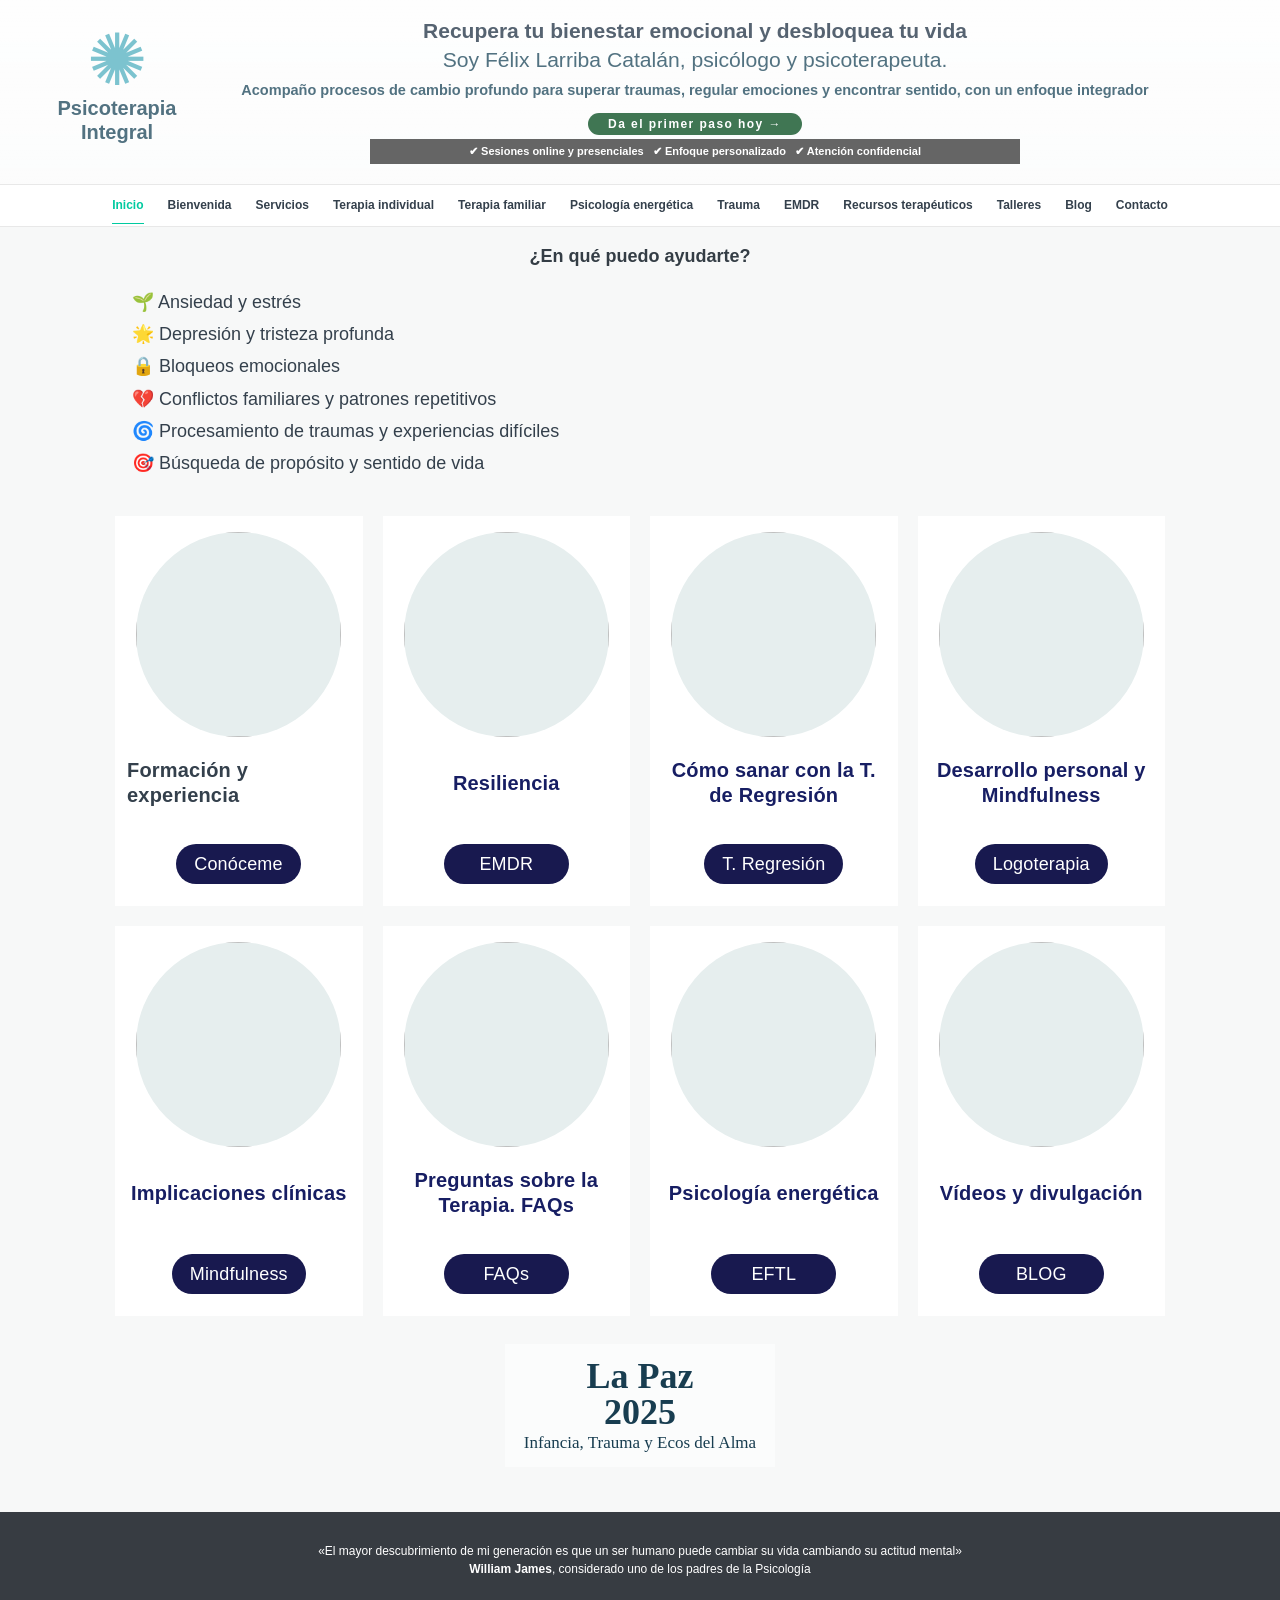
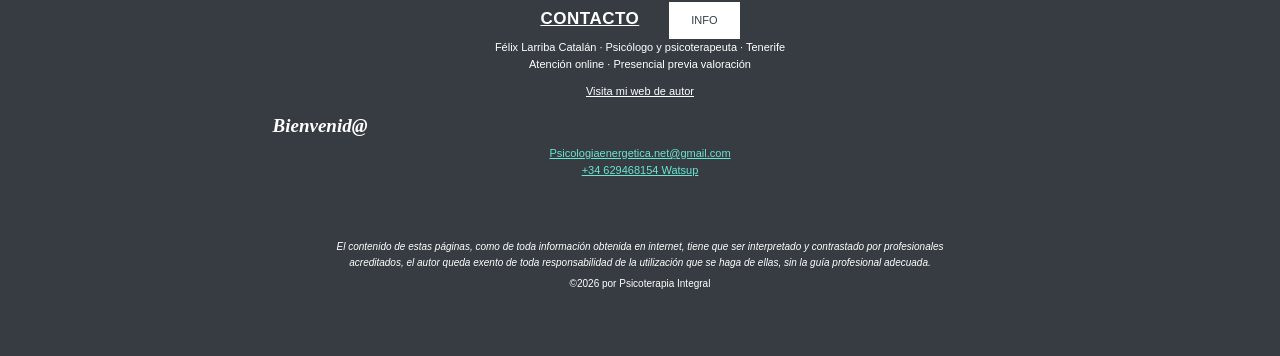
==== commit 87c5bf76: "Forzar carga actualizada de scripts de portada y ventana de formación" ====
--- a/index.html
+++ b/index.html
@@ -5,4 +5,4 @@
 <header class="hero" id="inicio"><a class="brand" href="./index.html">Psicoterapia Integral</a><div class="hero-inner"><h1>Recupera tu bienestar emocional y desbloquea tu vida</h1><p>Soy Félix Larriba Catalán, psicólogo y psicoterapeuta.<br>Acompaño procesos de cambio profundo para superar traumas, regular emociones y encontrar sentido, con un enfoque integrador</p><a class="button" href="./contacto.html">Da el primer paso hoy →</a><p class="hero-note">✔ Sesiones online y presenciales &nbsp; ✔ Enfoque personalizado &nbsp; ✔ Atención confidencial</p></div></header>
 <div class="header"><button class="menu" aria-expanded="false" aria-controls="navigation" type="button">Menú ☰</button><nav id="navigation" aria-label="Navegación principal"><a href="./index.html">Inicio</a><a href="./bienvenida.html">Bienvenida</a><a href="./blog.html">Blog</a><a href="./contacto.html">Contacto</a><a href="./recursos.html">Recursos Web</a><a href="./emdr.html">EMDR</a><a href="./servicios.html">Más</a></nav></div>
 <main><section class="section alternate home-help"><h2>¿En qué puedo ayudarte?</h2><ul class="home-help-grid"><li>🌱 Ansiedad y estrés</li><li>🌟 Depresión y tristeza profunda</li><li>🔒 Bloqueos emocionales</li><li>💔 Conflictos familiares y patrones repetitivos</li><li>🌀 Procesamiento de traumas y experiencias difíciles</li><li>🎯 Búsqueda de propósito y sentido de vida</li></ul></section></main>
-<footer class="original-footer"><p class="quote">«El mayor descubrimiento de mi generación es que un ser humano puede cambiar su vida cambiando su actitud mental»<br><strong>William James</strong>, considerado uno de los padres de la Psicología</p><span class="contact-label">CONTACTO</span><a class="info-link" href="./contacto.html">INFO</a><p>Félix Larriba Catalán · Psicólogo y psicoterapeuta · Tenerife<br>Atención online · Presencial previa valoración</p><a class="author-link" href="https://www.felixlarriba.com/">Visita mi web de autor</a><p class="welcome">Bienvenid@</p><p><a href="mailto:Psicologiaenergetica.net@gmail.com">Psicologiaenergetica.net@gmail.com</a><br><a href="tel:+34629468154">+34 629468154 Watsup</a></p><p class="disclaimer">El contenido de estas páginas, como de toda información obtenida en internet, tiene que ser interpretado y contrastado por profesionales acreditados, el autor queda exento de toda responsabilidad de la utilización que se haga de ellas, sin la guía profesional adecuada.</p><p class="copyright">©2026 por Psicoterapia Integral</p></footer><script src="script.js"></script></body></html>
+<footer class="original-footer"><p class="quote">«El mayor descubrimiento de mi generación es que un ser humano puede cambiar su vida cambiando su actitud mental»<br><strong>William James</strong>, considerado uno de los padres de la Psicología</p><span class="contact-label">CONTACTO</span><a class="info-link" href="./contacto.html">INFO</a><p>Félix Larriba Catalán · Psicólogo y psicoterapeuta · Tenerife<br>Atención online · Presencial previa valoración</p><a class="author-link" href="https://www.felixlarriba.com/">Visita mi web de autor</a><p class="welcome">Bienvenid@</p><p><a href="mailto:Psicologiaenergetica.net@gmail.com">Psicologiaenergetica.net@gmail.com</a><br><a href="tel:+34629468154">+34 629468154 Watsup</a></p><p class="disclaimer">El contenido de estas páginas, como de toda información obtenida en internet, tiene que ser interpretado y contrastado por profesionales acreditados, el autor queda exento de toda responsabilidad de la utilización que se haga de ellas, sin la guía profesional adecuada.</p><p class="copyright">©2026 por Psicoterapia Integral</p></footer><script src="script.js?v=20260918-formacion-2"></script></body></html>
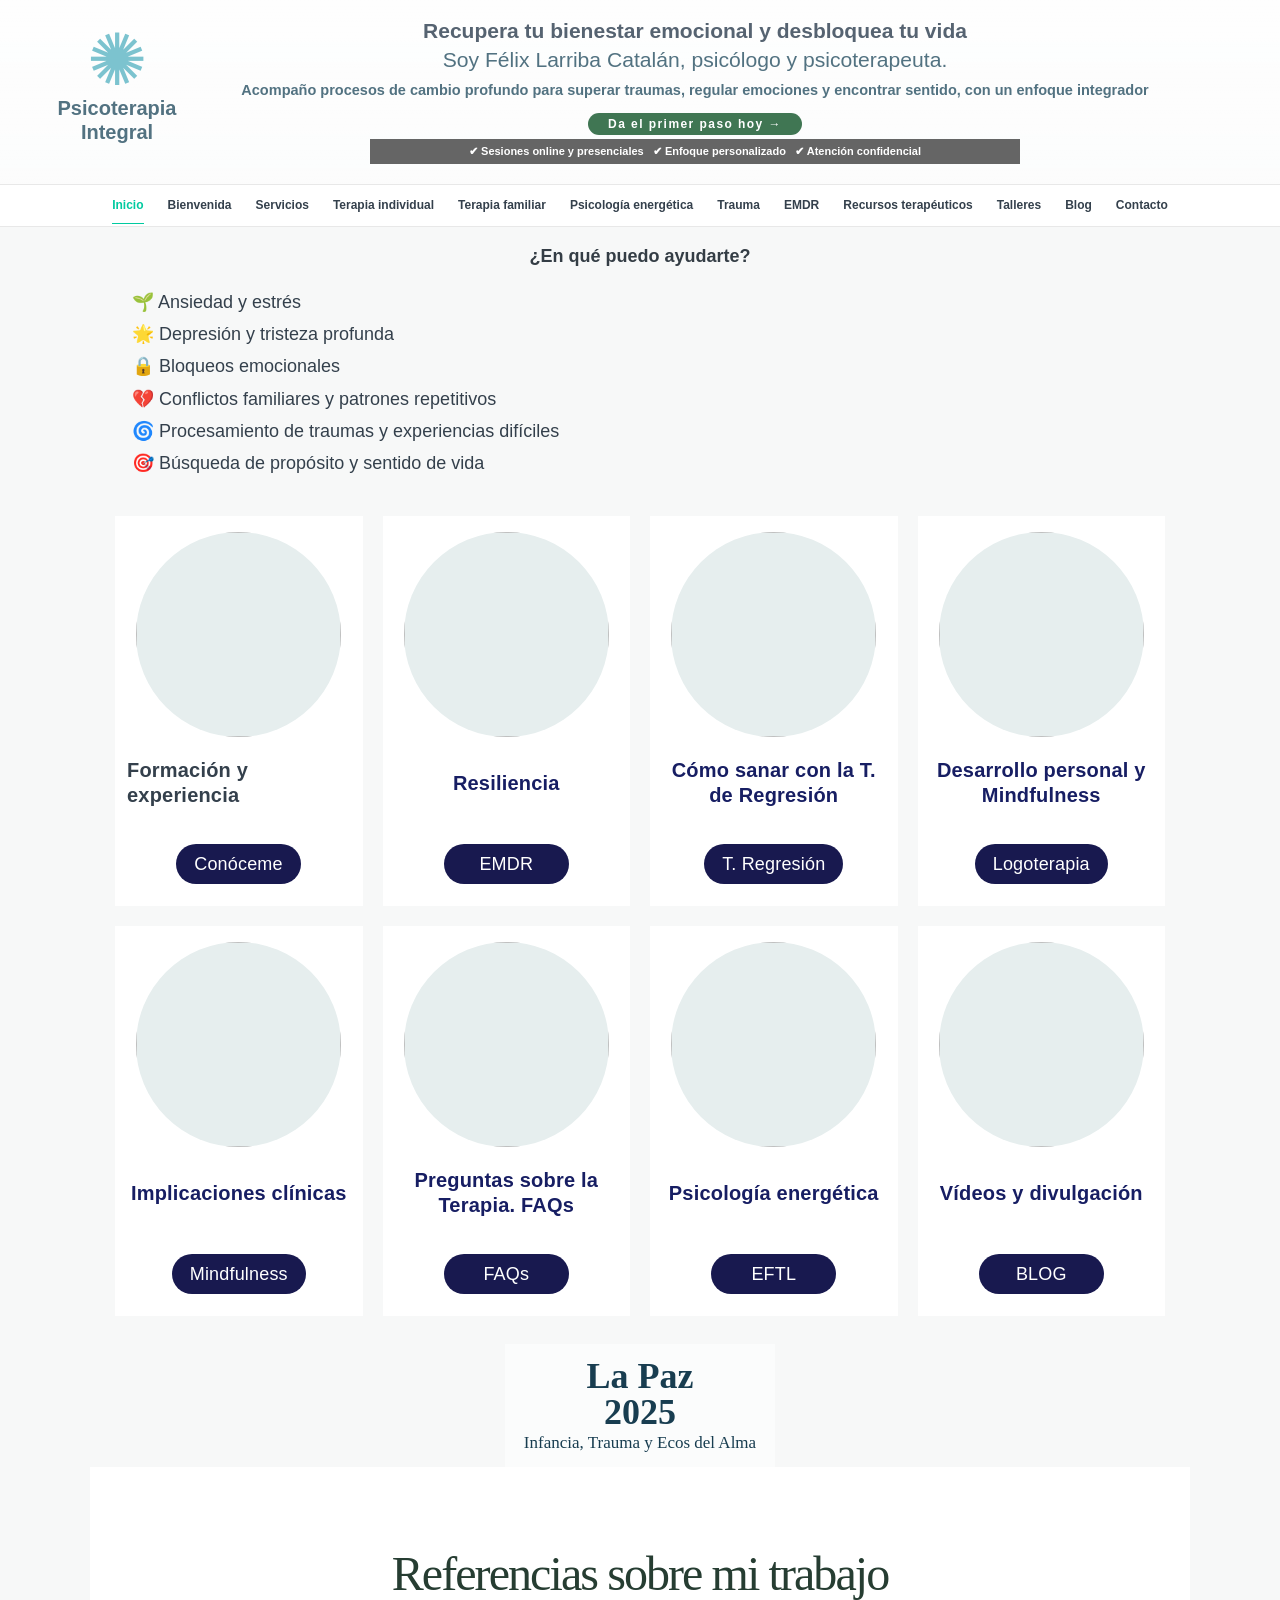
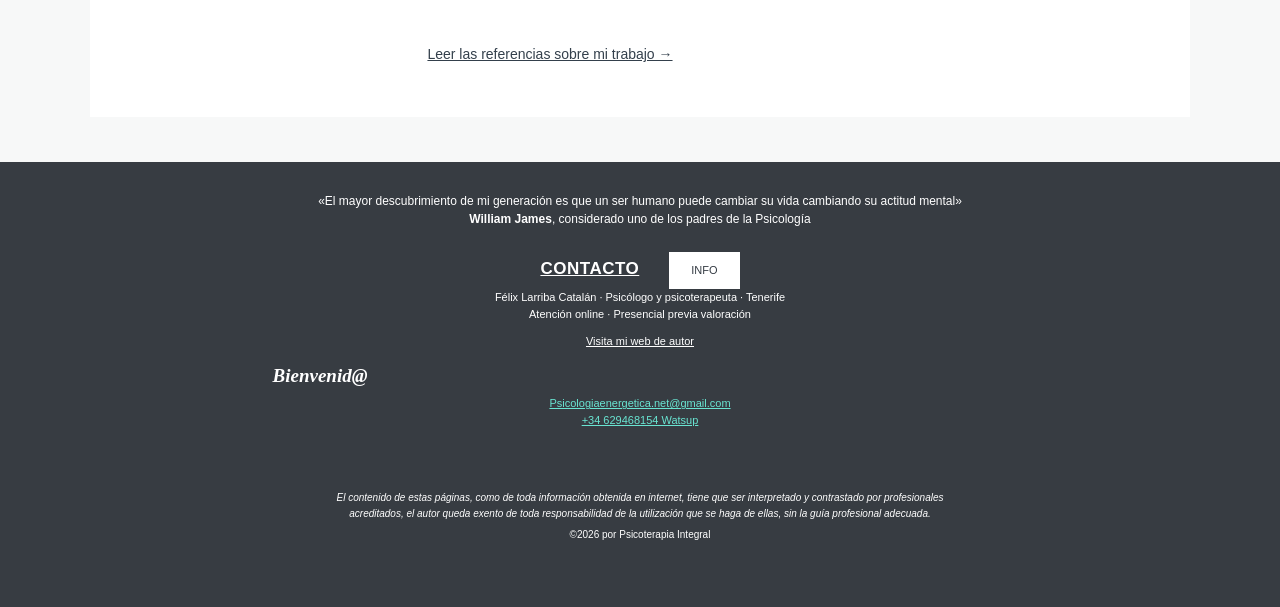
==== commit 2e0b8e8d: "Añadir Referencias sobre mi trabajo a portada sin aludir a web original" ====
--- a/index.html
+++ b/index.html
@@ -4,5 +4,5 @@
 <body class="home">
 <header class="hero" id="inicio"><a class="brand" href="./index.html">Psicoterapia Integral</a><div class="hero-inner"><h1>Recupera tu bienestar emocional y desbloquea tu vida</h1><p>Soy Félix Larriba Catalán, psicólogo y psicoterapeuta.<br>Acompaño procesos de cambio profundo para superar traumas, regular emociones y encontrar sentido, con un enfoque integrador</p><a class="button" href="./contacto.html">Da el primer paso hoy →</a><p class="hero-note">✔ Sesiones online y presenciales &nbsp; ✔ Enfoque personalizado &nbsp; ✔ Atención confidencial</p></div></header>
 <div class="header"><button class="menu" aria-expanded="false" aria-controls="navigation" type="button">Menú ☰</button><nav id="navigation" aria-label="Navegación principal"><a href="./index.html">Inicio</a><a href="./bienvenida.html">Bienvenida</a><a href="./blog.html">Blog</a><a href="./contacto.html">Contacto</a><a href="./recursos.html">Recursos Web</a><a href="./emdr.html">EMDR</a><a href="./servicios.html">Más</a></nav></div>
-<main><section class="section alternate home-help"><h2>¿En qué puedo ayudarte?</h2><ul class="home-help-grid"><li>🌱 Ansiedad y estrés</li><li>🌟 Depresión y tristeza profunda</li><li>🔒 Bloqueos emocionales</li><li>💔 Conflictos familiares y patrones repetitivos</li><li>🌀 Procesamiento de traumas y experiencias difíciles</li><li>🎯 Búsqueda de propósito y sentido de vida</li></ul></section></main>
-<footer class="original-footer"><p class="quote">«El mayor descubrimiento de mi generación es que un ser humano puede cambiar su vida cambiando su actitud mental»<br><strong>William James</strong>, considerado uno de los padres de la Psicología</p><span class="contact-label">CONTACTO</span><a class="info-link" href="./contacto.html">INFO</a><p>Félix Larriba Catalán · Psicólogo y psicoterapeuta · Tenerife<br>Atención online · Presencial previa valoración</p><a class="author-link" href="https://www.felixlarriba.com/">Visita mi web de autor</a><p class="welcome">Bienvenid@</p><p><a href="mailto:Psicologiaenergetica.net@gmail.com">Psicologiaenergetica.net@gmail.com</a><br><a href="tel:+34629468154">+34 629468154 Watsup</a></p><p class="disclaimer">El contenido de estas páginas, como de toda información obtenida en internet, tiene que ser interpretado y contrastado por profesionales acreditados, el autor queda exento de toda responsabilidad de la utilización que se haga de ellas, sin la guía profesional adecuada.</p><p class="copyright">©2026 por Psicoterapia Integral</p></footer><script src="script.js?v=20260918-formacion-2"></script></body></html>
+<main><section class="section alternate home-help"><h2>¿En qué puedo ayudarte?</h2><ul class="home-help-grid"><li>🌱 Ansiedad y estrés</li><li>🌟 Depresión y tristeza profunda</li><li>🔒 Bloqueos emocionales</li><li>💔 Conflictos familiares y patrones repetitivos</li><li>🌀 Procesamiento de traumas y experiencias difíciles</li><li>🎯 Búsqueda de propósito y sentido de vida</li></ul></section><section class="section home-references" aria-labelledby="home-references-title" style="text-align:center;padding:38px 20px;background:#fff"><h2 id="home-references-title">Referencias sobre mi trabajo</h2><p><a href="./contacto.html#referencias">Leer las referencias sobre mi trabajo →</a></p></section></main>
+<footer class="original-footer"><p class="quote">«El mayor descubrimiento de mi generación es que un ser humano puede cambiar su vida cambiando su actitud mental»<br><strong>William James</strong>, considerado uno de los padres de la Psicología</p><span class="contact-label">CONTACTO</span><a class="info-link" href="./contacto.html">INFO</a><p>Félix Larriba Catalán · Psicólogo y psicoterapeuta · Tenerife<br>Atención online · Presencial previa valoración</p><a class="author-link" href="https://www.felixlarriba.com/">Visita mi web de autor</a><p class="welcome">Bienvenid@</p><p><a href="mailto:Psicologiaenergetica.net@gmail.com">Psicologiaenergetica.net@gmail.com</a><br><a href="tel:+34629468154">+34 629468154 Watsup</a></p><p class="disclaimer">El contenido de estas páginas, como de toda información obtenida en internet, tiene que ser interpretado y contrastado por profesionales acreditados, el autor queda exento de toda responsabilidad de la utilización que se haga de ellas, sin la guía profesional adecuada.</p><p class="copyright">©2026 por Psicoterapia Integral</p></footer><script src="script.js?v=20260918-referencias-portada"></script></body></html>
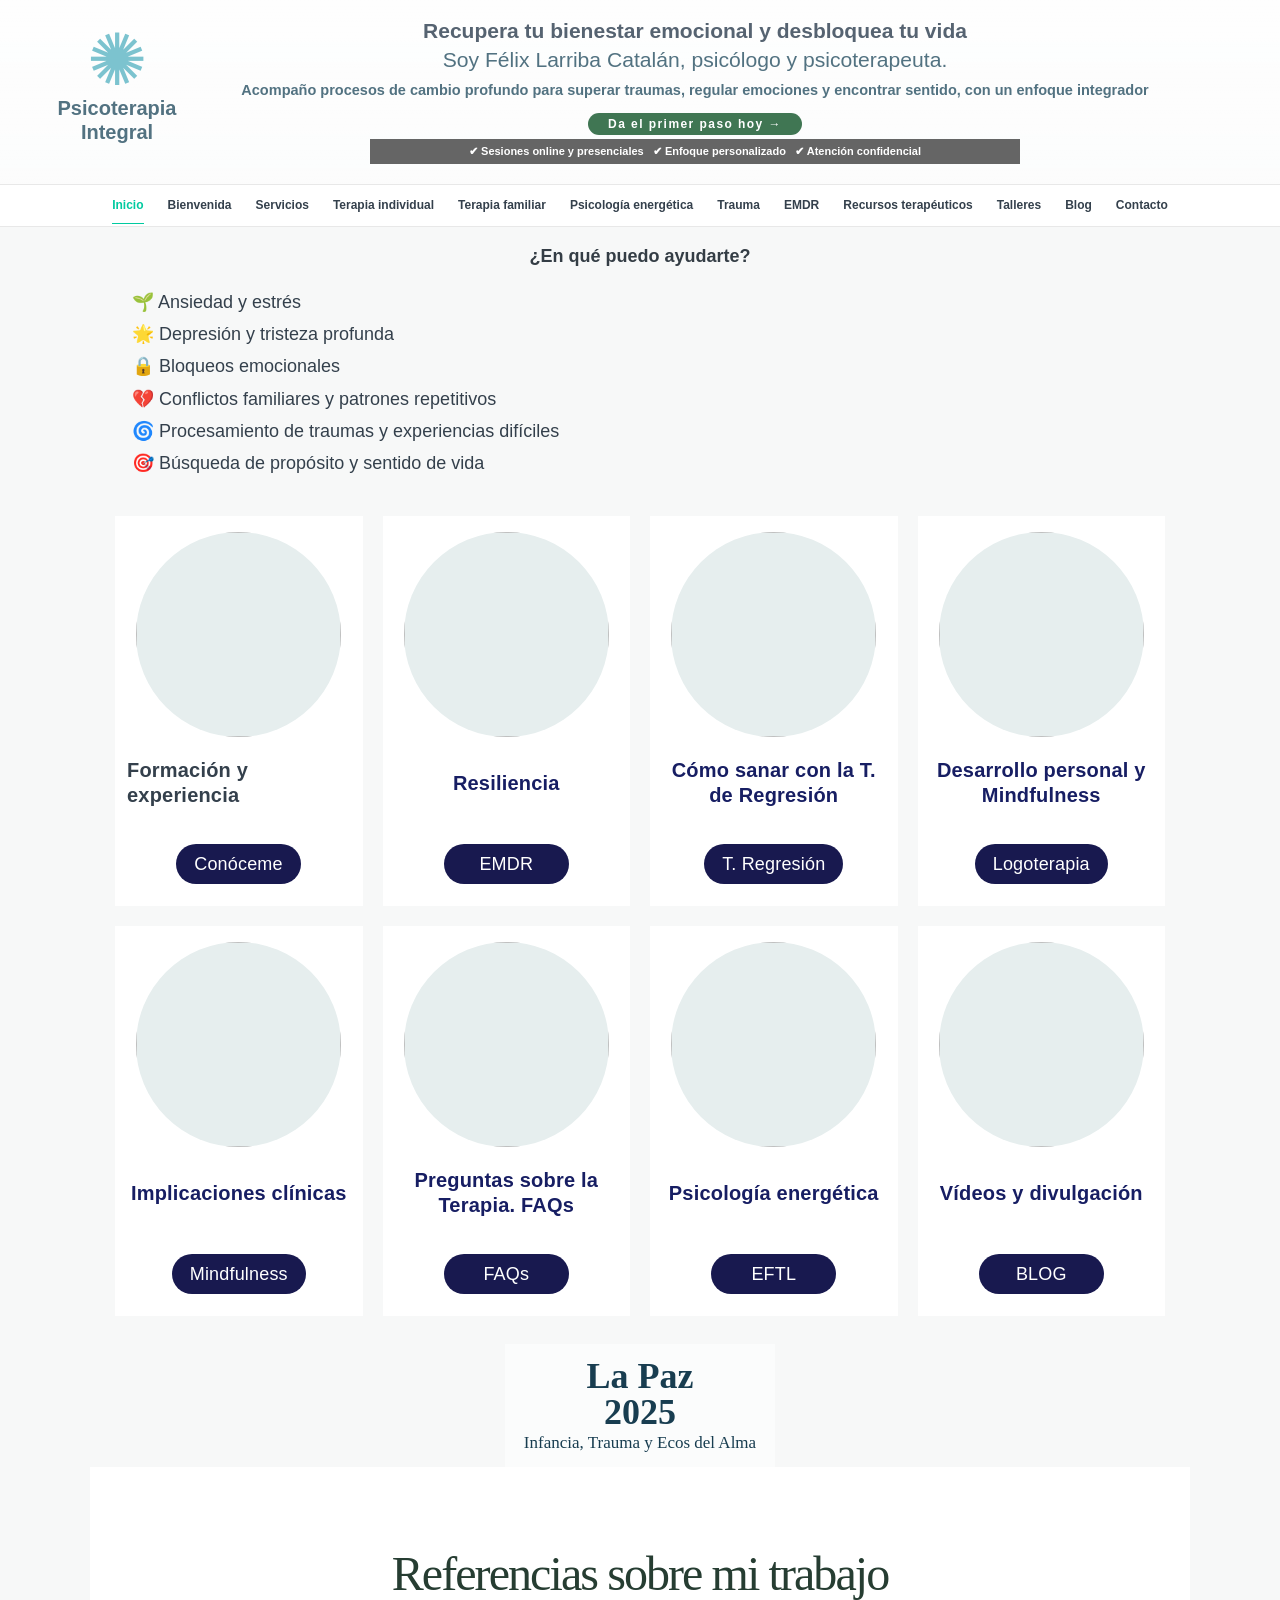
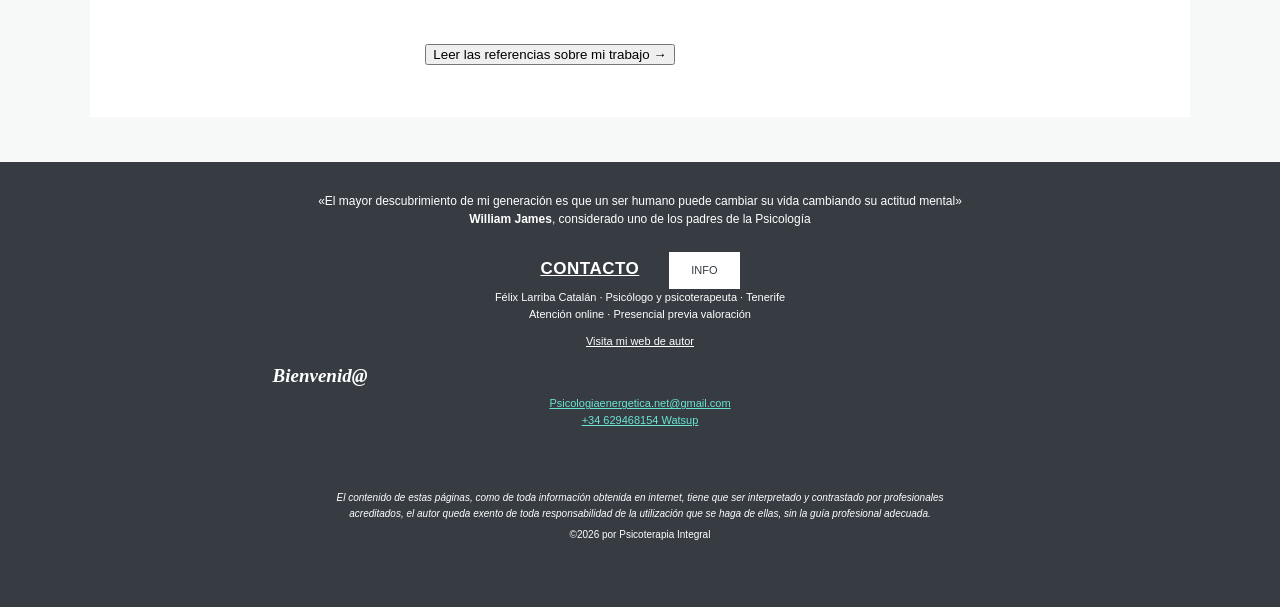
==== commit 177a72c5: "Enlazar botón de referencias de portada con ventana emergente existente" ====
--- a/index.html
+++ b/index.html
@@ -4,5 +4,5 @@
 <body class="home">
 <header class="hero" id="inicio"><a class="brand" href="./index.html">Psicoterapia Integral</a><div class="hero-inner"><h1>Recupera tu bienestar emocional y desbloquea tu vida</h1><p>Soy Félix Larriba Catalán, psicólogo y psicoterapeuta.<br>Acompaño procesos de cambio profundo para superar traumas, regular emociones y encontrar sentido, con un enfoque integrador</p><a class="button" href="./contacto.html">Da el primer paso hoy →</a><p class="hero-note">✔ Sesiones online y presenciales &nbsp; ✔ Enfoque personalizado &nbsp; ✔ Atención confidencial</p></div></header>
 <div class="header"><button class="menu" aria-expanded="false" aria-controls="navigation" type="button">Menú ☰</button><nav id="navigation" aria-label="Navegación principal"><a href="./index.html">Inicio</a><a href="./bienvenida.html">Bienvenida</a><a href="./blog.html">Blog</a><a href="./contacto.html">Contacto</a><a href="./recursos.html">Recursos Web</a><a href="./emdr.html">EMDR</a><a href="./servicios.html">Más</a></nav></div>
-<main><section class="section alternate home-help"><h2>¿En qué puedo ayudarte?</h2><ul class="home-help-grid"><li>🌱 Ansiedad y estrés</li><li>🌟 Depresión y tristeza profunda</li><li>🔒 Bloqueos emocionales</li><li>💔 Conflictos familiares y patrones repetitivos</li><li>🌀 Procesamiento de traumas y experiencias difíciles</li><li>🎯 Búsqueda de propósito y sentido de vida</li></ul></section><section class="section home-references" aria-labelledby="home-references-title" style="text-align:center;padding:38px 20px;background:#fff"><h2 id="home-references-title">Referencias sobre mi trabajo</h2><p><a href="./contacto.html#referencias">Leer las referencias sobre mi trabajo →</a></p></section></main>
+<main><section class="section alternate home-help"><h2>¿En qué puedo ayudarte?</h2><ul class="home-help-grid"><li>🌱 Ansiedad y estrés</li><li>🌟 Depresión y tristeza profunda</li><li>🔒 Bloqueos emocionales</li><li>💔 Conflictos familiares y patrones repetitivos</li><li>🌀 Procesamiento de traumas y experiencias difíciles</li><li>🎯 Búsqueda de propósito y sentido de vida</li></ul></section><section class="section home-references" aria-labelledby="home-references-title" style="text-align:center;padding:38px 20px;background:#fff"><h2 id="home-references-title">Referencias sobre mi trabajo</h2><p><button type="button" aria-haspopup="dialog" onclick="openTrainingModal()">Leer las referencias sobre mi trabajo →</button></p></section></main>
 <footer class="original-footer"><p class="quote">«El mayor descubrimiento de mi generación es que un ser humano puede cambiar su vida cambiando su actitud mental»<br><strong>William James</strong>, considerado uno de los padres de la Psicología</p><span class="contact-label">CONTACTO</span><a class="info-link" href="./contacto.html">INFO</a><p>Félix Larriba Catalán · Psicólogo y psicoterapeuta · Tenerife<br>Atención online · Presencial previa valoración</p><a class="author-link" href="https://www.felixlarriba.com/">Visita mi web de autor</a><p class="welcome">Bienvenid@</p><p><a href="mailto:Psicologiaenergetica.net@gmail.com">Psicologiaenergetica.net@gmail.com</a><br><a href="tel:+34629468154">+34 629468154 Watsup</a></p><p class="disclaimer">El contenido de estas páginas, como de toda información obtenida en internet, tiene que ser interpretado y contrastado por profesionales acreditados, el autor queda exento de toda responsabilidad de la utilización que se haga de ellas, sin la guía profesional adecuada.</p><p class="copyright">©2026 por Psicoterapia Integral</p></footer><script src="script.js?v=20260918-referencias-portada"></script></body></html>
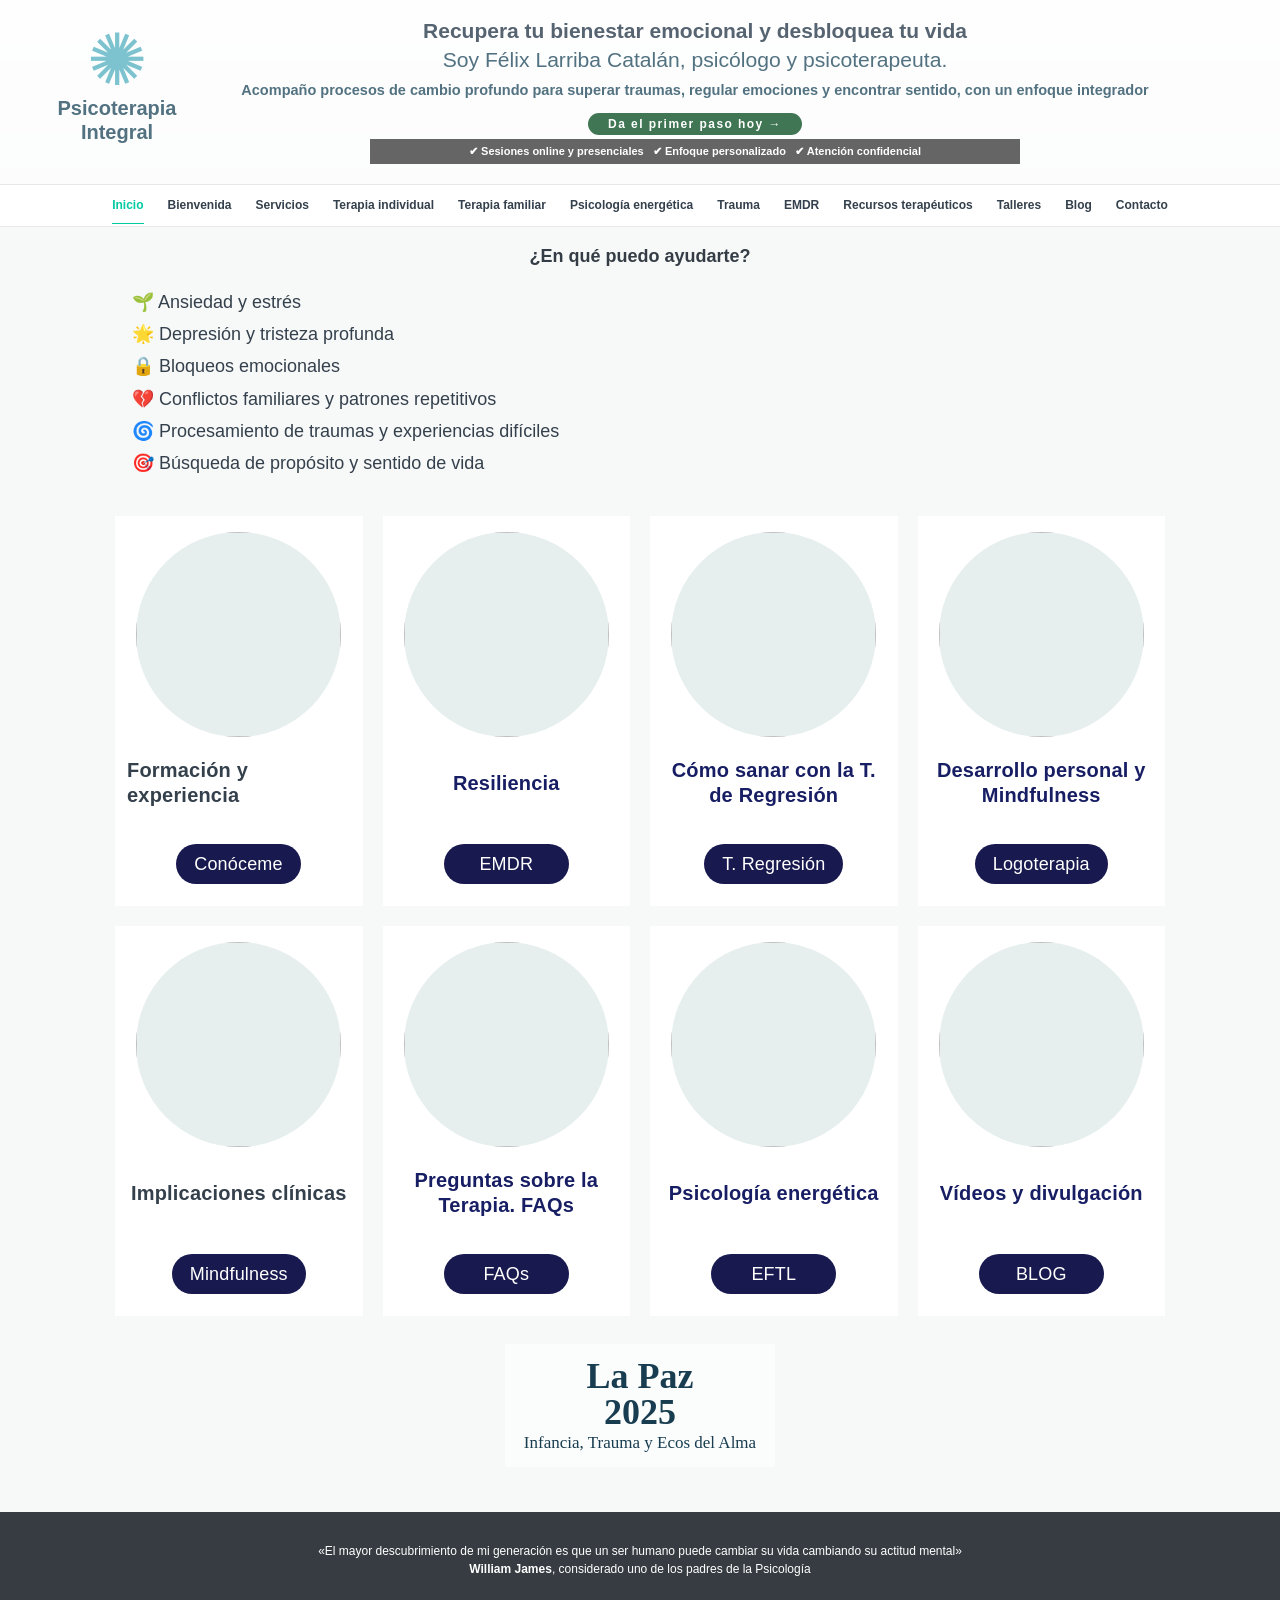
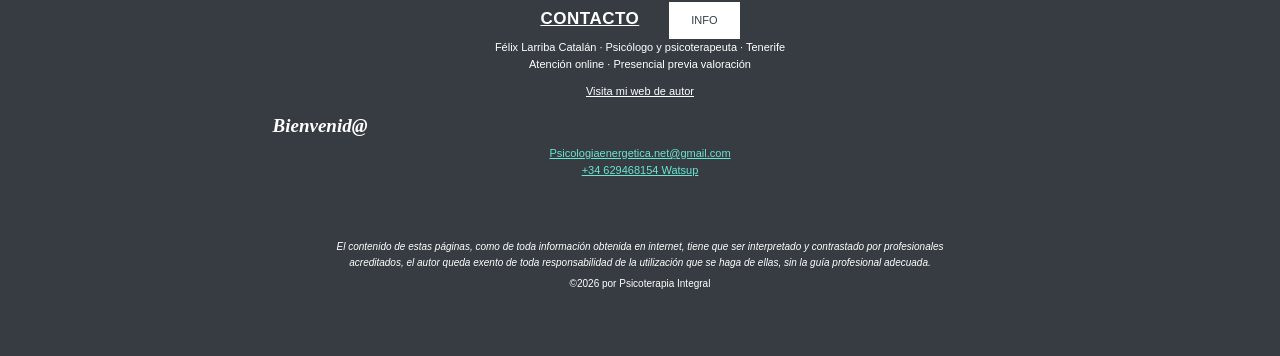
==== commit b16048af: "Eliminar sección de referencias no solicitada al final de portada" ====
--- a/index.html
+++ b/index.html
@@ -4,5 +4,5 @@
 <body class="home">
 <header class="hero" id="inicio"><a class="brand" href="./index.html">Psicoterapia Integral</a><div class="hero-inner"><h1>Recupera tu bienestar emocional y desbloquea tu vida</h1><p>Soy Félix Larriba Catalán, psicólogo y psicoterapeuta.<br>Acompaño procesos de cambio profundo para superar traumas, regular emociones y encontrar sentido, con un enfoque integrador</p><a class="button" href="./contacto.html">Da el primer paso hoy →</a><p class="hero-note">✔ Sesiones online y presenciales &nbsp; ✔ Enfoque personalizado &nbsp; ✔ Atención confidencial</p></div></header>
 <div class="header"><button class="menu" aria-expanded="false" aria-controls="navigation" type="button">Menú ☰</button><nav id="navigation" aria-label="Navegación principal"><a href="./index.html">Inicio</a><a href="./bienvenida.html">Bienvenida</a><a href="./blog.html">Blog</a><a href="./contacto.html">Contacto</a><a href="./recursos.html">Recursos Web</a><a href="./emdr.html">EMDR</a><a href="./servicios.html">Más</a></nav></div>
-<main><section class="section alternate home-help"><h2>¿En qué puedo ayudarte?</h2><ul class="home-help-grid"><li>🌱 Ansiedad y estrés</li><li>🌟 Depresión y tristeza profunda</li><li>🔒 Bloqueos emocionales</li><li>💔 Conflictos familiares y patrones repetitivos</li><li>🌀 Procesamiento de traumas y experiencias difíciles</li><li>🎯 Búsqueda de propósito y sentido de vida</li></ul></section><section class="section home-references" aria-labelledby="home-references-title" style="text-align:center;padding:38px 20px;background:#fff"><h2 id="home-references-title">Referencias sobre mi trabajo</h2><p><button type="button" aria-haspopup="dialog" onclick="openTrainingModal()">Leer las referencias sobre mi trabajo →</button></p></section></main>
+<main><section class="section alternate home-help"><h2>¿En qué puedo ayudarte?</h2><ul class="home-help-grid"><li>🌱 Ansiedad y estrés</li><li>🌟 Depresión y tristeza profunda</li><li>🔒 Bloqueos emocionales</li><li>💔 Conflictos familiares y patrones repetitivos</li><li>🌀 Procesamiento de traumas y experiencias difíciles</li><li>🎯 Búsqueda de propósito y sentido de vida</li></ul></section></main>
 <footer class="original-footer"><p class="quote">«El mayor descubrimiento de mi generación es que un ser humano puede cambiar su vida cambiando su actitud mental»<br><strong>William James</strong>, considerado uno de los padres de la Psicología</p><span class="contact-label">CONTACTO</span><a class="info-link" href="./contacto.html">INFO</a><p>Félix Larriba Catalán · Psicólogo y psicoterapeuta · Tenerife<br>Atención online · Presencial previa valoración</p><a class="author-link" href="https://www.felixlarriba.com/">Visita mi web de autor</a><p class="welcome">Bienvenid@</p><p><a href="mailto:Psicologiaenergetica.net@gmail.com">Psicologiaenergetica.net@gmail.com</a><br><a href="tel:+34629468154">+34 629468154 Watsup</a></p><p class="disclaimer">El contenido de estas páginas, como de toda información obtenida en internet, tiene que ser interpretado y contrastado por profesionales acreditados, el autor queda exento de toda responsabilidad de la utilización que se haga de ellas, sin la guía profesional adecuada.</p><p class="copyright">©2026 por Psicoterapia Integral</p></footer><script src="script.js?v=20260918-referencias-portada"></script></body></html>
